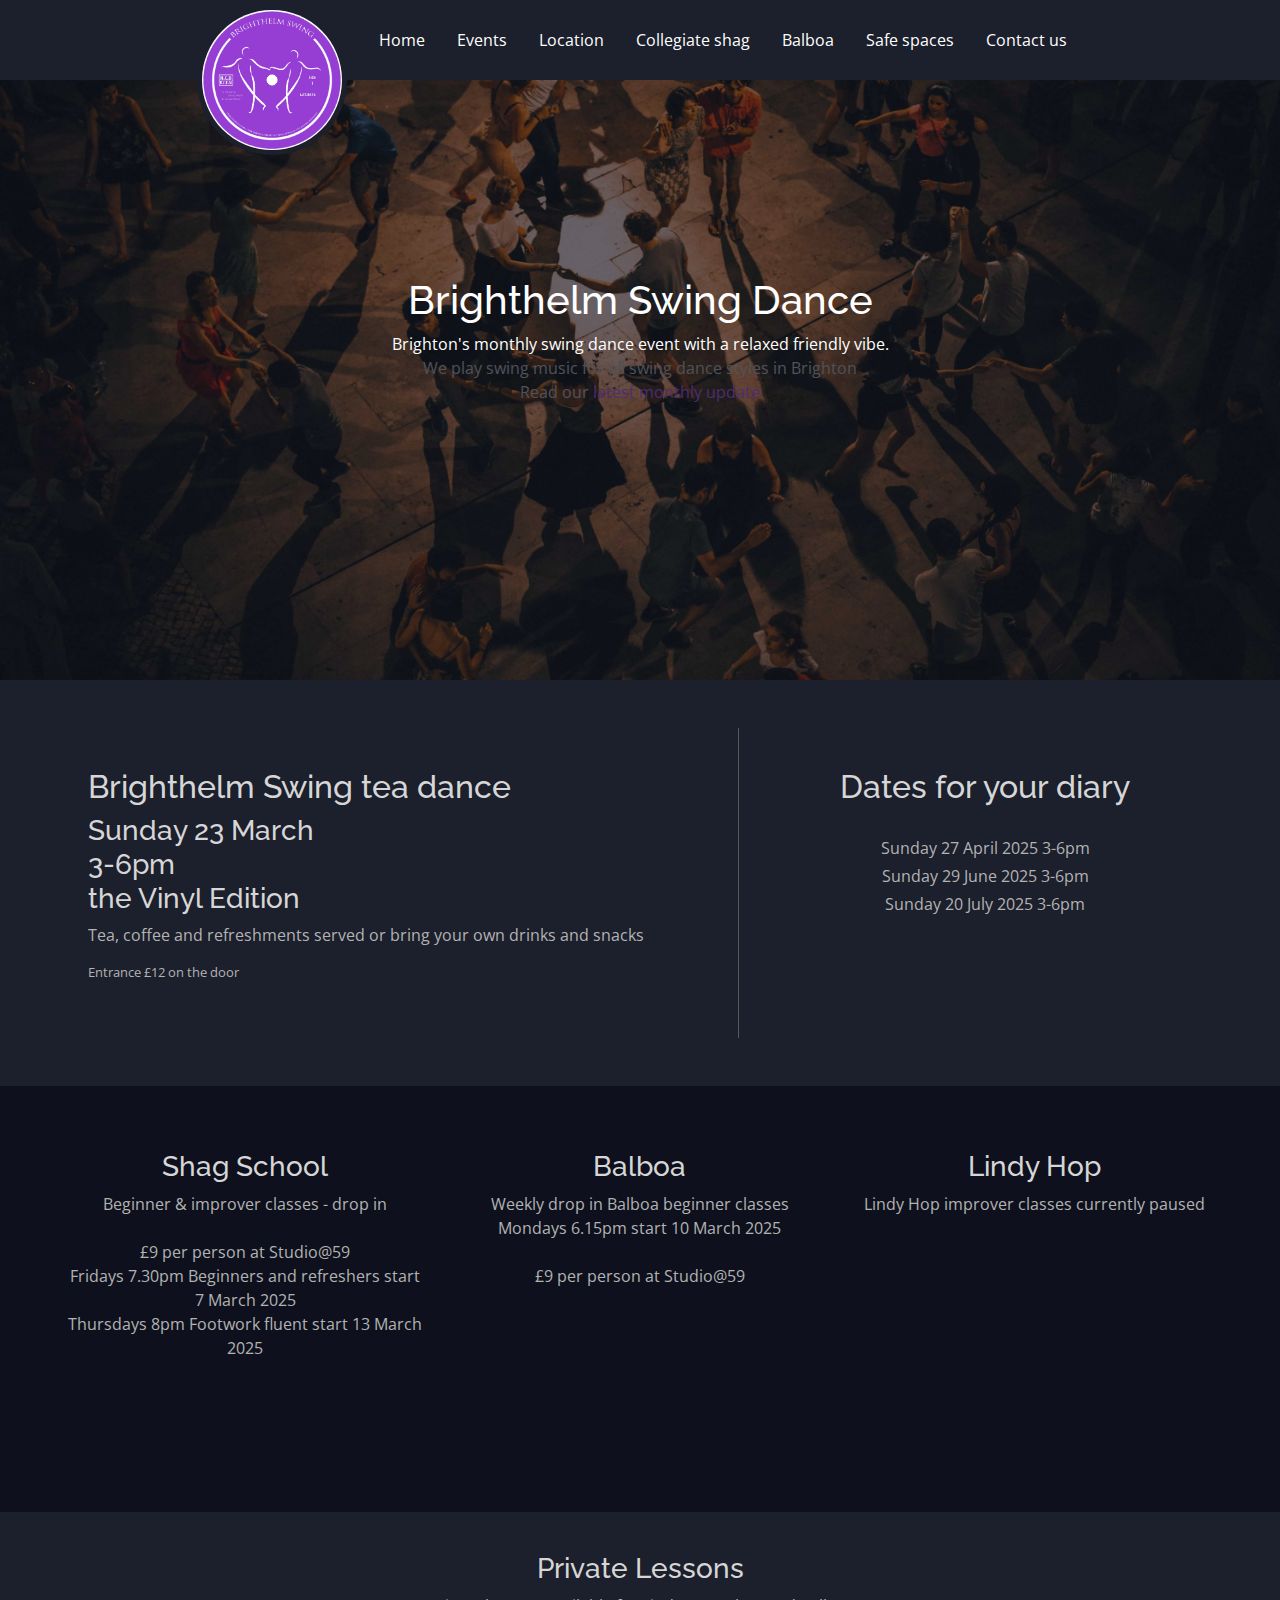
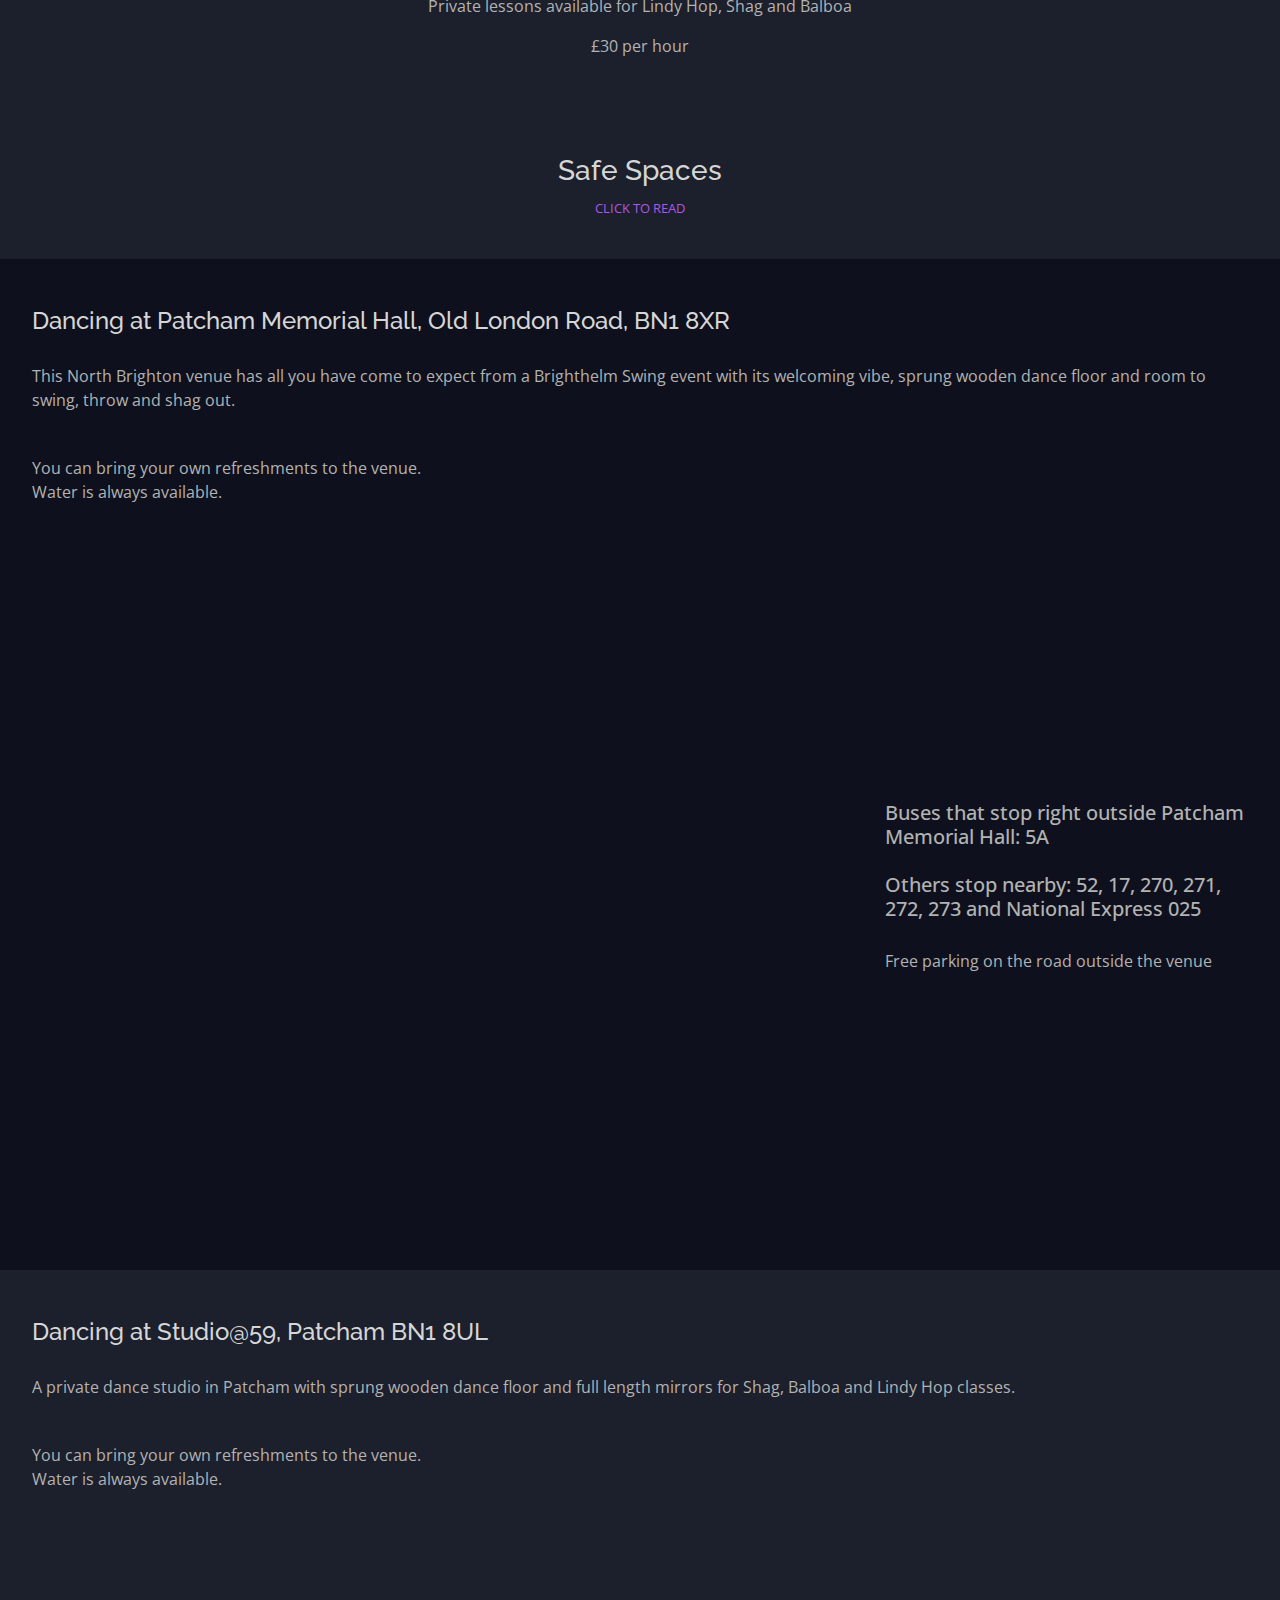
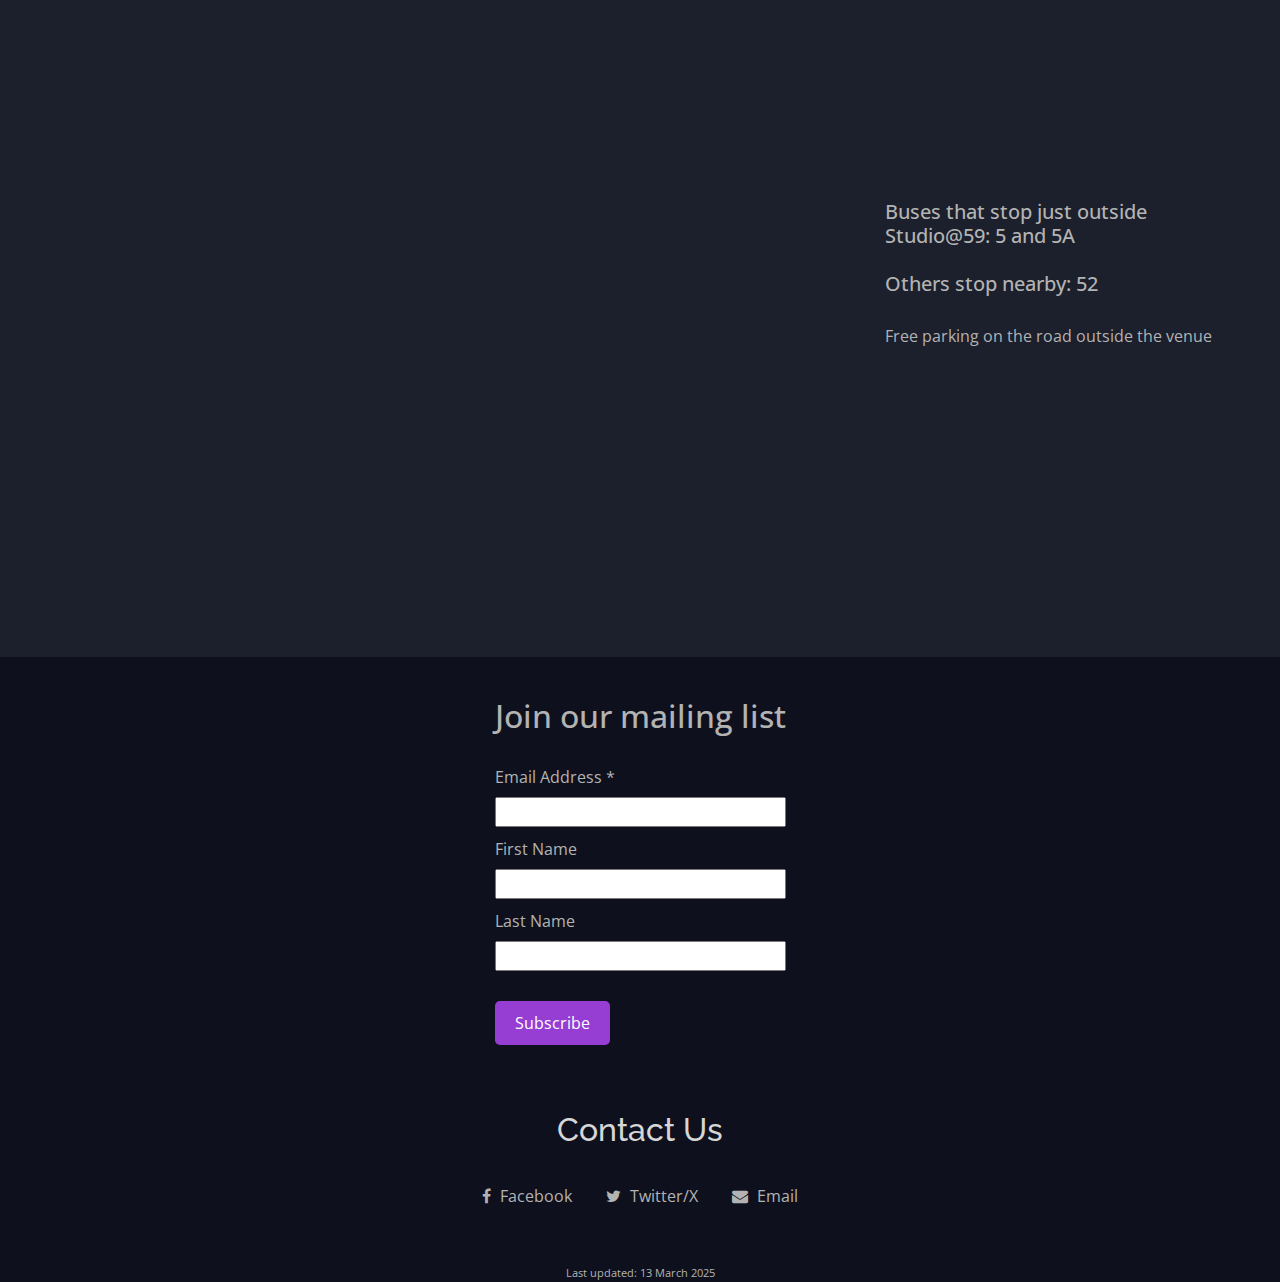
==== brighton.html @ 27e53f47 "Update brighton.html" ====
<!DOCTYPE html>
<html lang="en">
  <head>
    <meta charset="UTF-8" />
    <meta name="viewport" content="width=device-width, initial-scale=1" />
    <meta
      name="description"
      content="Sunday 23 March 3-6pm for our monthly tea dance. We play swing music for all swing dance styles in Brighton."
    />
    <title>Brighthelm Swing Dance</title>
    <!-- Bootstrap CSS -->
    <link href="css/bootstrap-grid.min.css" rel="stylesheet" />

    <link href="css/bootstrap-reboot.min.css" rel="stylesheet" />

    <link href="css/bootstrap.min.css" rel="stylesheet" />

    <link
      href="https://maxcdn.bootstrapcdn.com/font-awesome/4.7.0/css/font-awesome.min.css"
      rel="stylesheet"
    />
    <!-- comment -->
    <!-- Fonts -->
    <link
      href="https://fonts.googleapis.com/css?family=Open+Sans|Raleway:200"
      rel="stylesheet"
    />

    <!-- Own CSS -->
    <link href="css/main.css?20-04-2024" rel="stylesheet" />

    <link href="css/menu.css?20-04-2024" rel="stylesheet" />
  </head>

  <body>
    <!-- Navigation -->
    <nav class="navbar navbar-swing navbar-dark navbar-expand-md">
      <div class="navbar-swing__container">
        <a class="navbar-brand menu-logo__container" href="#">
          <img
            class="menu-logo"
            src="img/bswing.png"
            alt="Brighthelm Swing logo"
          />
        </a>
        <button
          class="navbar-toggler"
          type="button"
          data-toggle="collapse"
          data-target="#navbarNav"
          aria-controls="navbarNav"
          aria-expanded="false"
          aria-label="Toggle navigation"
        >
          <span class="navbar-toggler-icon"></span>
        </button>
        <div class="collapse navbar-collapse" id="navbarNav">
          <ul class="navbar-nav">
            <li class="nav-item">
              <a class="nav-link" href="#home"
                >Home <span class="sr-only">(current)</span></a
              >
            </li>
            <li class="nav-item">
              <a class="nav-link" href="#event">Events</a>
            </li>
            <li class="nav-item">
              <a class="nav-link" href="#location">Location</a>
            </li>
            <li class="nav-item">
              <a class="nav-link" href="#collegiate">Collegiate shag</a>
            </li>
            <li class="nav-item">
              <a class="nav-link" href="#collegiate">Balboa</a>
            </li>
            <li class="nav-item">
              <a class="nav-link" href="safe-spaces.html">Safe spaces</a>
            </li>
            <li class="nav-item">
              <a class="nav-link" href="#contact">Contact us</a>
            </li>
          </ul>
        </div>
      </div>
    </nav>

    <div class="swing-container">
      <!-- Hero Block -->
      <section id="home" class="swing-hero text-center col-sm-12">
        <h1 class="swing-hero__text header">Brighthelm Swing Dance</h1>
        <div class="swing-hero__text swing-hero__subtext"> 
            Brighton&apos;s monthly swing dance event with a relaxed friendly
            vibe.
          </div>
          <div>We play swing music for all swing dance styles in Brighton    </div>
  <div> Read our <a href="https://mailchi.mp/5b21f6ca01d9/march-news-from-brighthelm-swing-6418496
">latest monthly update</a>  </div> 
        <div class="swing-hero__overlay"></div> 
      </section>

      <!-- Event Block -->
      <section id="event" class="swing-event swing-bg-light">
        <div class="row">
          <div class="col-12 col-md-7 swing-event__section">
       <h2 class="header">Brighthelm Swing tea dance</h2>

            <h3 class="header">Sunday 23 March <br />3-6pm <br />the Vinyl Edition</h3>
            <p>Tea, coffee and refreshments served or bring your own drinks and snacks</p>
            <small> Entrance &pound;12 on the door</small></p>    
          </div>

                    
          <div class="col-12 col-md-5 swing-event__section text-center">
            <h2 class="header">Dates for your diary</h2>

            <ul class="swing-event__dates">
            <li>Sunday 27 April 2025 3-6pm </li>
            <li>Sunday 29 June 2025 3-6pm </li>
            <li>Sunday 20 July 2025 3-6pm </li>
            </ul>
           
          </div>
        </div>
      </section>

      
                <!-- Collegiate Block -->
      <section id="collegiate" class="swing-collegiate swing-bg-dark">
        <div class="row text-center">
          <div class="col-12 col-md-4 swing-collegiate__column">
            <h3 class="header">Shag School</h3>
            <p>
              Beginner & improver classes - drop in<br /><br />
             £9 per person at Studio@59 <br />
                Fridays 7.30pm Beginners and refreshers start 7 March 2025<br />
             Thursdays 8pm Footwork fluent start 13 March 2025<br />
              <br />  <br /><br />
            </p>
          </div>
  

          <div class="col-12 col-md-4 swing-collegiate__column">
            <h3 class="header">Balboa</h3>
            <div>
         
              Weekly drop in Balboa beginner classes Mondays 6.15pm start 10 March 2025<br />
           <br /> £9 per person at Studio@59 
            </div>
          </div>

          <div class="col-12 col-md-4 swing-collegiate__column">
            <h3 class="header">Lindy Hop</h3>
            <p> Lindy Hop improver classes currently paused</p>
         
          </div>
         </div>
      </section>

     <section id="safe-spaces" class="swing-safe swing-bg-light">
        <div class="row text-center">
          <div class="col-12 col-md-12">
            <h3 class="header">Private Lessons</h3>
            <p>Private lessons available for Lindy Hop, Shag and Balboa</p>
            <p>£30 per hour</p>
          </div>
         </div>
      </section>

      <section id="safe-spaces" class="swing-safe swing-bg-light">
        <div class="row text-center">
          <div class="col-12 col-md-12">
            <h3 class="header">Safe Spaces</h3>
            <small><a href="safe-spaces.html">CLICK TO READ</a></small>
          </div>
         </div>
      </section>

      <!-- Location Block -->
      <section id="location" class="swing-location swing-bg-dark">
        <div class="row">
          <div class="col-12 swing-location__text-wrapper swing-location__information">
            <h4 class="header swing-location__header">
              Dancing at Patcham Memorial Hall, Old London Road, BN1 8XR
            </h4>
            <div>
              This North Brighton venue has all you have come to expect from a
              Brighthelm Swing event with its welcoming vibe, sprung wooden
              dance floor and room to swing, throw and shag out.<br /><br />
            </div>

            <div>
              You can bring your own refreshments to the venue.<br />
              Water is always available.
            </div>
            <span>
              <br />
            </span>
          </div>
          </div>
        <div class="row">
          <div class="col-12 col-sm-8 swing-location__map">
           
            <iframe src="https://www.google.com/maps/embed?pb=!1m18!1m12!1m3!1d2518.3647517209974!2d-0.15351172453382284!3d50.86144675768782!2m3!1f0!2f0!3f0!3m2!1i1024!2i768!4f13.1!3m3!1m2!1s0x48758f07f739ca17%3A0x7e810b15867acc80!2sPatcham%20Memorial%20Hall!5e0!3m2!1sen!2suk!4v1728902477289!5m2!1sen!2suk" width="480" height="640" style="border:0;" allowfullscreen="" loading="lazy" referrerpolicy="no-referrer-when-downgrade"></iframe>
          </div>
          <div class="col-12 col-sm-4 swing-location__text-wrapper">
            <h5>
              Buses that stop right outside Patcham Memorial Hall: 5A <br />
              <br />Others stop nearby: 52, 17, 270, 271, 272, 273 and National
              Express 025
            </h5>
            <div>
           Free parking on the road outside the venue<br /><br />
            </div>
          </div>
        </div>
      </section>


       <!-- Location Block -->
      <section id="location" class="swing-location swing-bg-light">
        <div class="row">
          <div class="col-12 swing-location__text-wrapper swing-location__information">
            <h4 class="header swing-location__header">
              Dancing at Studio@59, Patcham BN1 8UL
            </h4>
            <div>
              A private dance studio in Patcham with sprung wooden
              dance floor and full length mirrors for Shag, Balboa and Lindy Hop classes.<br /><br />
            </div>

            <div>
              You can bring your own refreshments to the venue.<br />
              Water is always available.
            </div>
            <span>
              <br />
            </span>
          </div>
        </div>
        <div class="row">
          <div class="col-12 col-sm-8 swing-location__map">
           
           <iframe src="https://www.google.com/maps/embed?pb=!1m18!1m12!1m3!1d2518.025100528378!2d-0.14432512453334004!3d50.867735057232444!2m3!1f0!2f0!3f0!3m2!1i1024!2i768!4f13.1!3m3!1m2!1s0x48758f547a7aa053%3A0xdab67ff76ae86f4f!2sStudio%4059!5e0!3m2!1sen!2suk!4v1729075671451!5m2!1sen!2suk" width="480" height="640" style="border:0;" allowfullscreen="" loading="lazy" referrerpolicy="no-referrer-when-downgrade"></iframe>
          </div>
          <div class="col-12 col-sm-4 swing-location__text-wrapper">
            <h5>
              Buses that stop just outside Studio@59: 5 and 5A <br />
              <br />Others stop nearby: 52
            </h5>
            <div>
           Free parking on the road outside the venue<br /><br />
            </div>
          </div>
        </div>
      </section>


      <section id="mc_embed_signup" class="swing-mailing-list">
        <!-- Begin Mailchimp Signup Form -->
        <form
          action="https://brighthelmswing.us11.list-manage.com/subscribe/post?u=13491f1c3782455fc30825f26&amp;id=a36837b186&amp;f_id=006f88e0f0"
          method="post"
          id="mc-embedded-subscribe-form"
          name="mc-embedded-subscribe-form"
          class="validate"
          target="_blank"
          novalidate
        >
          <div id="mc_embed_signup_scroll">
            <h2 class="mailing-list-header">Join our mailing list</h2>
            <div class="mc-field-group">
              <label for="mce-EMAIL"
                >Email Address <span class="asterisk">*</span>
              </label>
              <input
                type="email"
                value=""
                name="EMAIL"
                class="required email"
                id="mce-EMAIL"
                required
              />
              <span id="mce-EMAIL-HELPERTEXT" class="helper_text"></span>
            </div>
            <div class="mc-field-group">
              <label for="mce-FNAME">First Name </label>
              <input
                type="text"
                value=""
                name="FNAME"
                class=""
                id="mce-FNAME"
              />
              <span id="mce-FNAME-HELPERTEXT" class="helper_text"></span>
            </div>
            <div class="mc-field-group">
              <label for="mce-LNAME">Last Name </label>
              <input
                type="text"
                value=""
                name="LNAME"
                class=""
                id="mce-LNAME"
              />
              <span id="mce-LNAME-HELPERTEXT" class="helper_text"></span>
            </div>
            <div id="mce-responses" class="clear foot">
              <div
                class="response"
                id="mce-error-response"
                style="display: none"
              ></div>
              <div
                class="response"
                id="mce-success-response"
                style="display: none"
              ></div>
            </div>
            <input
              type="submit"
              value="Subscribe"
              name="subscribe"
              id="mc-embedded-subscribe"
              class="mailing-list-subscribe"
            />
            <!-- real people should not fill this in and expect good things - do not remove this or risk form bot signups-->
            <div style="position: absolute; left: -5000px" aria-hidden="true">
              <input
                type="text"
                name="b_13491f1c3782455fc30825f26_a36837b186"
                tabindex="-1"
                value=""
              />
            </div>
          </div>
        </form>
      </section>

      <!-- Contact Block -->
      <section id="contact" class="swing-contact">
        <h2 class="header swing-contact__header">Contact Us</h2>

        <ul class="swing-contact__list">
          <li class="swing-contact__list__item">
            <a href="https://www.facebook.com/groups/1631382703778708/"
              ><i class="fa fa-facebook"></i> Facebook</a
            >
          </li>
          <li class="swing-contact__list__item">
            <a href="https://twitter.com/BrighthelmSwing"
              ><i class="fa fa-twitter"></i> Twitter/X</a
            >
          </li>
          <li class="swing-contact__list__item">
            <a href="mailto:brighthelmswing@gmail.com"
              ><i class="fa fa-envelope"></i> Email</a
            >
          </li>
        </ul>
      </section>

      <p class="last-updated">Last updated: 13 March 2025 </p>
  </div>
    <!-- Jquery -->
    <script src="https://cdnjs.cloudflare.com/ajax/libs/jquery/3.2.1/jquery.min.js"></script>

    <script type="text/javascript" src="js/mc-validate.js"></script>
    <script type="text/javascript">
      (function ($) {
        window.fnames = new Array();
        window.ftypes = new Array();
        fnames[0] = "EMAIL";
        ftypes[0] = "email";
        fnames[1] = "FNAME";
        ftypes[1] = "text";
        fnames[2] = "LNAME";
        ftypes[2] = "text";
        fnames[3] = "ADDRESS";
        ftypes[3] = "address";
        fnames[4] = "PHONE";
        ftypes[4] = "phone";
        fnames[5] = "BIRTHDAY";
        ftypes[5] = "birthday";
      })(jQuery);
      var $mcj = jQuery.noConflict(true);
    </script>

    <!-- Bootstrap JS -->
    <script src="js/bootstrap.bundle.min.js"></script>

    <script src="js/bootstrap.min.js"></script>

    <!-- Own JS -->
    <script src="js/menu.js"></script>

    <script>
      $(document).ready(function () {
        $("a").on("click", function (event) {
          if (this.hash !== "") {
            event.preventDefault();
            var hash = this.hash;

            $("html, body").animate(
              {
                scrollTop: $(hash).offset().top,
              },
              800,
              function () {
                window.location.hash = hash;
              }
            );
          }
        });
      });
    </script>
  </body>
</html>
---- css/main.css ----
html {
  height: 100%;
}

body {
  background-color: #0e111d;
  color: #b3b3b3;
  font-family: "Open Sans", sans-serif;
  height: 100%;
  padding: 0;
  margin: 0;
}

.header {
  color: #d6d6d6;
  font-family: "Raleway", sans-serif;
}

.row {
  margin: 0 !important;
}

a {
  color: #ad57e8;
}

a:hover {
  color: #ba68c8;
}

.swing-container {
  max-width: 1600px;
  height: 100%;
  margin: 0 auto;
}

/* Hero Block */

.swing-hero {
  display: flex;
  flex-wrap: wrap;
  flex-direction: column;
  align-items: center;
  justify-content: center;
  position: relative;
  min-height: 680px;
  padding: 5rem;
  padding-top: 250px;
  padding-bottom: 80px;
  background-image: url("../img/hero.jpg");
  background-repeat: no-repeat;
  background-position: center;
  background-size: cover;
}

.swing-hero__text {
  z-index: 1;
  color: #ffffff;
}

.swing-hero__subtext {
  max-width: 800px;
}

.swing-hero__overlay {
  position: absolute;
  top: 0;
  bottom: 0;
  left: 0;
  right: 0;
  background-color: #0e111d;
  opacity: 0.6;
}

@media (min-width: 768px) {
  .swing-hero {
    padding: 5rem;
  }
}

/* Event Block */

.swing-event {
  background-color: #1c1f2c;
  padding: 3rem;
}

.swing-event__section {
  color: #b3b3b3;
  padding: 40px;
  display: flex;
  flex-flow: column;
}

.swing-event__section:first-child {
  border-bottom: 1px solid #585858;
}

.swing-event__next-date {
  padding: 20px 0;
  font-weight: 800;
}

.swing-event__dates {
  list-style: none;
  padding: 20px 0;
}

.swing-event__dates li {
  padding: 2px;
}

.swing-event__classes {
  display: flex;
  justify-content: flex-end;
  flex-flow: column;
  font-variant: petite-caps;
  height: 100%;
}

@media (min-width: 768px) {
  .swing-event__section:first-child {
    border: 0;
    border-right: 1px solid #585858;
  }
}

/* Location Block */

.swing-location {
}

.swing-location__map {
  padding: 3rem 2rem;
}

.swing-location__map iframe {
  min-height: 400px;
  width: 100%;
  border: 0;
}

.swing-location__text-wrapper {
  padding: 3rem 2rem;
  display: flex;
  flex-wrap: wrap;
  flex-direction: column;
  justify-content: center;
}

.swing-location__text-wrapper div {
  margin-top: 20px;
}

.swing-location__text {
  height: 100%;
  display: flex;
  flex-wrap: wrap;
  align-items: center;
}

.swing-location__bus-list {
  list-style: none;
  padding: 0;
}

.swing-location__bus-list li {
  display: inline-block;
}

.swing-location__bus-list li:not(:last-child):after {
  content: ",";
}

/* Collegiate Block */
.swing-collegiate {
  background-color: #1c1f2c;
  padding: 3rem;
  display: flex;
  min-height: 250px;
  flex-direction: column;
  justify-content: center;
}

.swing-collegiate__column {
  padding: 3rem;
}

@media (min-width: 768px) {
  .swing-collegiate__column {
    padding: 1rem;
  }
}

.swing-contact {
  height: 180px;
  display: flex;
  flex-wrap: wrap;
  justify-content: center;
  align-items: center;
  flex-flow: column;
}

.swing-contact__header {
  margin-bottom: 20px;
}

.swing-contact__list {
  list-style: none;
  padding: 0;
}

.swing-contact__list li {
  display: inline-block;
}

.swing-contact__list__item {
  padding: 15px;
}

.swing-contact__list__item .fa {
  padding-right: 5px;
}

.swing-safe {
  padding: 40px;
}

@media (min-width: 768px) {
  .swing-safe {
    padding: 40px;
  }
}

.swing-safe__list li {
  padding: 10px;
}

.swing-safe__text div {
  padding: 20px 0;
}

.swing-safe__header {
  margin: 40px;
}

.swing-mailing-list {
  display: flex;
  justify-content: center;
  margin: 40px 0;
}

.mc-field-group {
  display: flex;
  flex-direction: column;
  margin-top: 10px;
}

.mailing-list-header {
  margin-bottom: 30px;
}

.mailing-list-subscribe {
  margin-top: 30px;
  background-color: #963dd3;
  color: #fff;
  padding: 10px 20px;
  border: none;
  border-radius: 5px;
}

.last-updated {
  font-size: 11px;
  text-align: center;
}

.swing-contact a {
  text-decoration: none;
  color: #b3b3b3;
}

.swing-contact a:hover {
  color: #ffffff;
}

/* Landing page */
.swing-landing {
  display: grid;
  grid-template-columns: 1fr 1fr;
  height: 100%;
  position: relative;
}

.swing-landing a {
  text-decoration: underline;
}

.swing-landing__section {
  display: flex;
  justify-content: center;
  align-items: center;
  position: relative;
  color: #fff;

  background-position: center;
  background-size: cover;
}

.swing-landing__section h2 {
  z-index: 1;
}

.swing-landing__section::before {
  content: "";
  position: absolute;
  top: 0;
  left: 0;
  right: 0;
  bottom: 0;
  background-color: #1c1f2c;
  opacity: 0.6;
  transition: opacity 0.3s ease-in-out;
}

.swing-landing__section:hover::before {
  opacity: 0.3;
}

.swing-landing__section:hover {
  color: #fff;
  cursor: pointer;
}

.swing-landing__section--brighton {
  background-image: url("../img/brighton.jpg");
}

.swing-landing__section--west-sussex {
  background-image: url("../img/west-sussex.jpg");
}

.swing-landing__logo {
  position: absolute;
  top: 50%;
  left: 50%;
  transform: translate(-50%, -50%);
  z-index: 10;
}

.swing-landing__logo img {
  width: 150px;
  height: 150px;
  border: 5px solid #1c1f2c;
  border-radius: 50%;
}

@media (max-width: 768px) {
  .swing-landing {
    grid-template-columns: 1fr;
    grid-template-rows: 1fr 1fr;
  }
}


.swing-bg-dark {
  background-color: #0e111d;
}

.swing-bg-light {
  background-color: #1c1f2c;
}

.swing-location .swing-location__information {
  padding-bottom: 0;
}
---- css/menu.css ----
.menu-logo {
    position: absolute;
    top: 0px;
    width: 200px;
    height: 200px;
    border: 10px solid #1C1F2C;
    z-index: 10;
    border-radius: 50%;
    transition: .7s all;
    -moz-transition: .7s all;
    -webkit-transition: .7s all;
    -o-transition: .7s all;
}

.menu-logo__container {
	position: relative;
	width: 100%;
	height: 100px;
	display: flex;
	justify-content: center;
}

.navbar-swing {
    z-index: 100;
	position: fixed;
	width: 100%;
	background-color: #1C1F2C;
    justify-content: center;
	transition: .7s all;
	-moz-transition: .7s all;
	-webkit-transition: .7s all;
	-o-transition: .7s all;
}

.navbar-swing a {
    color: #fefefe !important;
}

.navbar-swing .navbar-collapse {
    justify-content: center;
    background-color: rgb(28, 31, 44);
    position: absolute;
    top: 80px;
    left: 0px;
    right: 0px;
    padding: 20px;
}

.navbar-swing--small {
    height: 80px;
    opacity: .9;
}

.navbar-swing a.nav-link:hover {
    color: #ad57e8!important;
}

.navbar-swing--small .menu-logo {
    top: 10px;
    width: 100px;
    height: 100px;
}


.navbar-toggler {
	top: 20px;
	right: 20px;
	position: absolute;
}


@media (min-width: 768px) {
	.navbar-swing {
		height: 80px;
        justify-content: center;
	}

    .navbar-swing__container {
        display:flex;
    }

	.menu-logo__container {
        margin-top: 15px;
		position: relative;
		width: 150px;
		height: 0px;
	}

	.menu-logo {
		position: absolute;
		top: -30px;
		width: 150px;
		height: 150px;
		border: 5px solid #1C1F2C;
		border-radius: 50%;
		transition: .7s all;
		-moz-transition: .7s all;
		-webkit-transition: .7s all;
		-o-transition: .7s all;
	}

	.navbar-swing--small {
		height: 50px;
	}
	.navbar-swing--small .menu-logo {
		top: -20px;
		width: 75px;
		height: 75px;
	}

	.navbar-swing .navbar-collapse {
        display: block;
		background-color: rgb(28, 31, 44);
		position: initial;
		top: initial;
		left: initial;
		right: initial;
		padding: initial;
	}
}


@media (min-width: 841px) {

	.navbar-swing .navbar-nav a{
		padding-left: 1rem !important;
		padding-right: 1rem !important;
	}
}
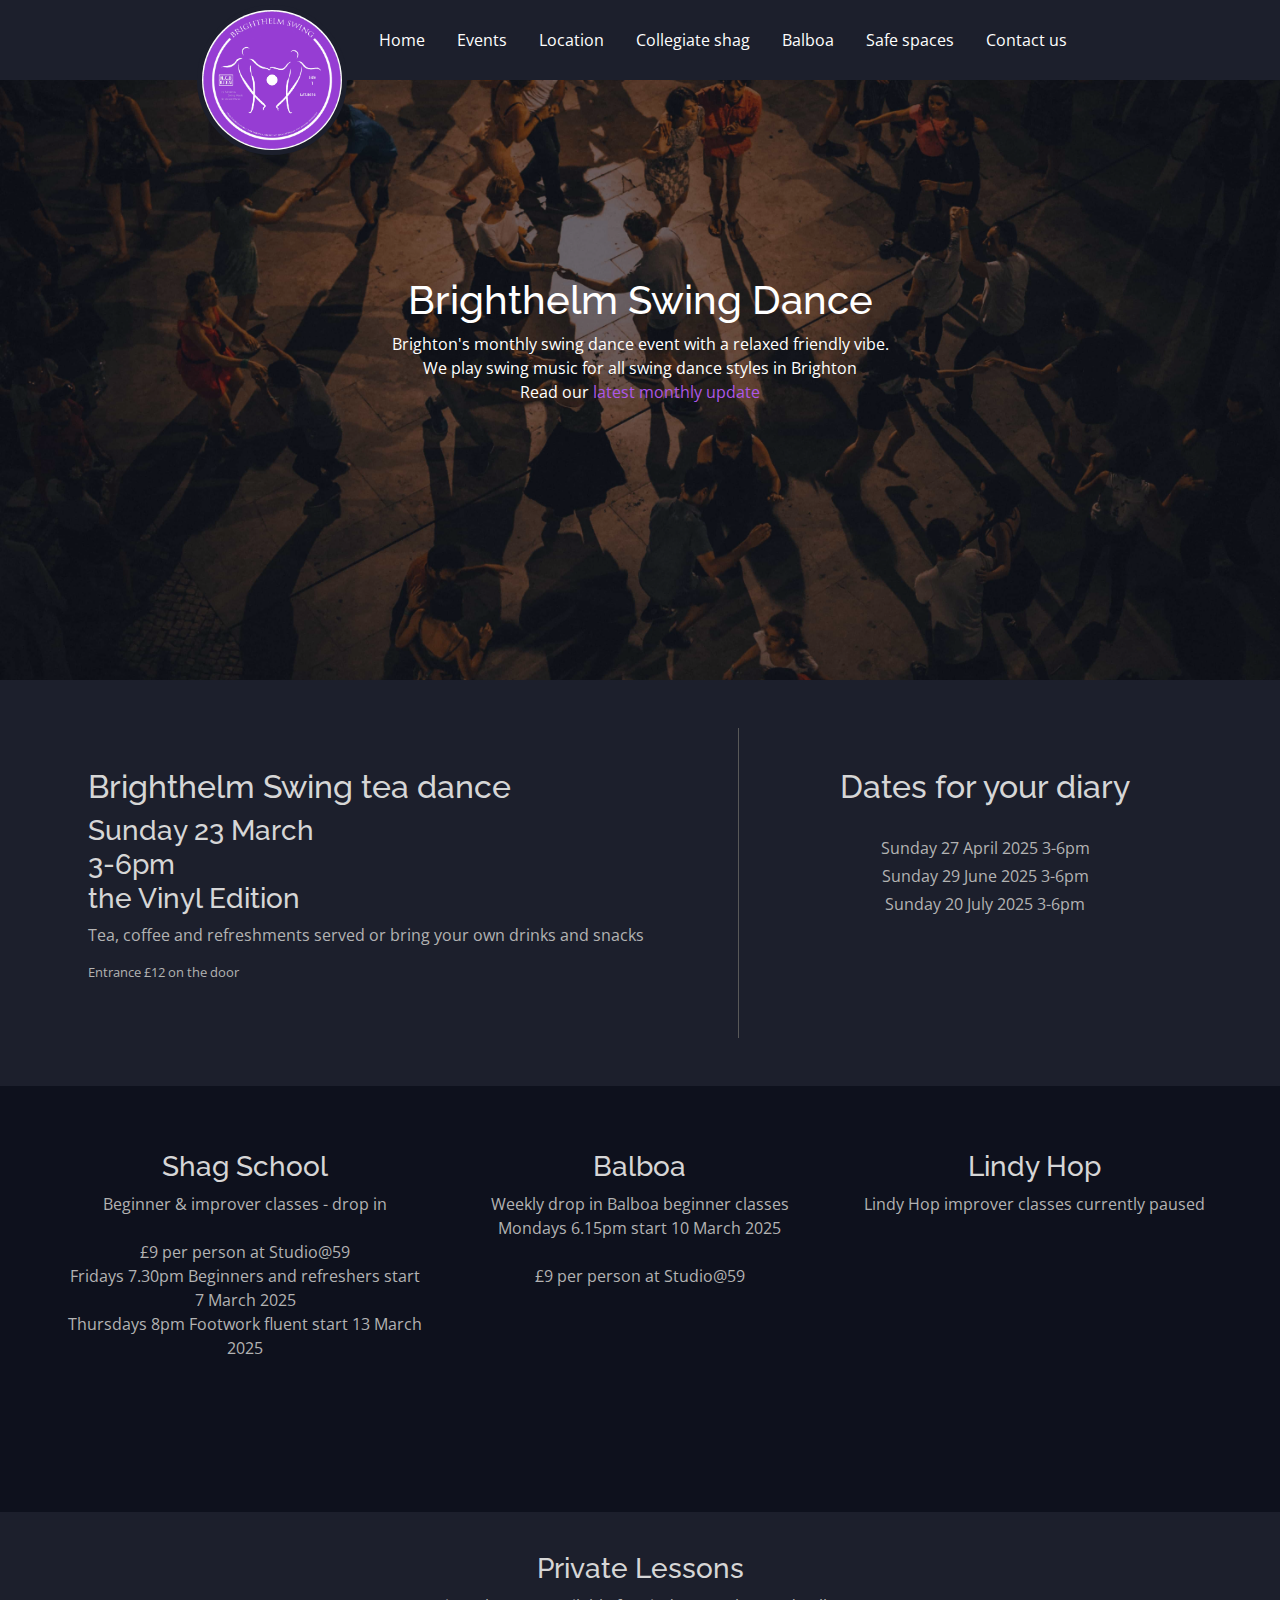
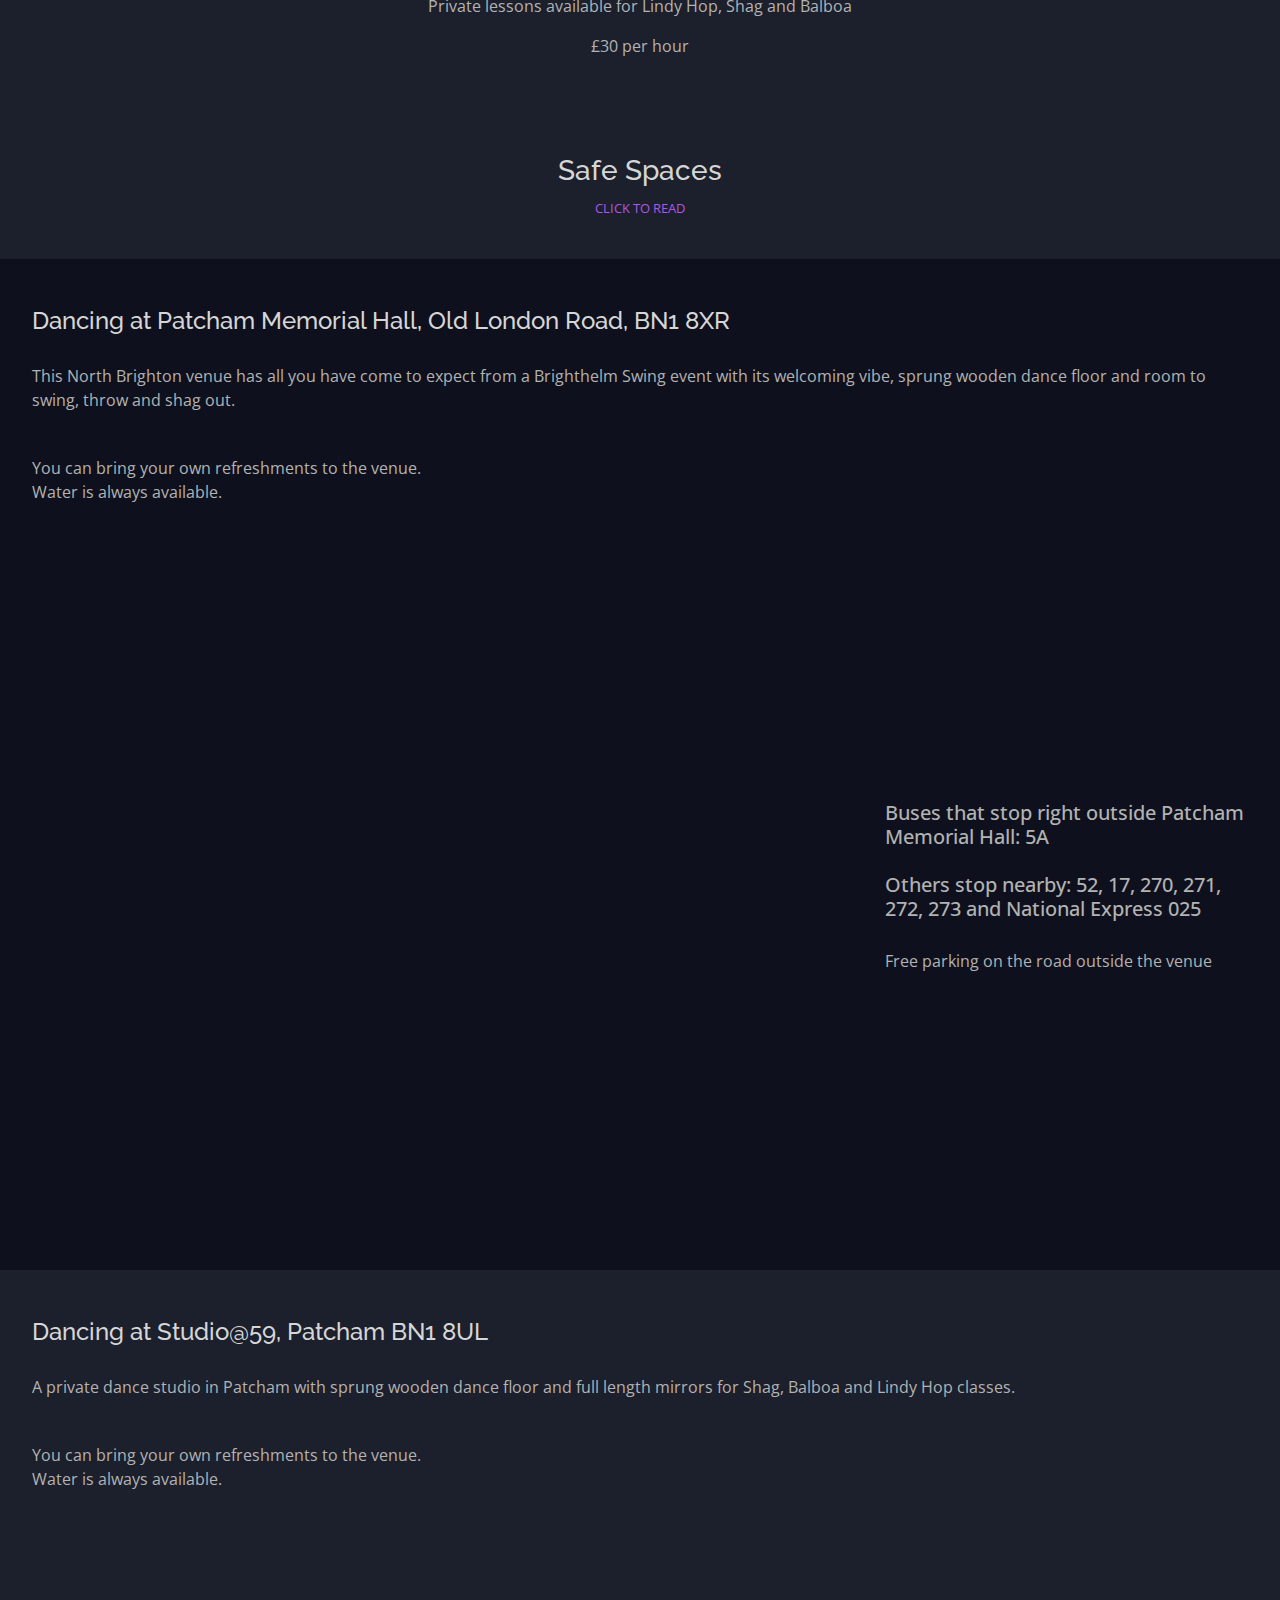
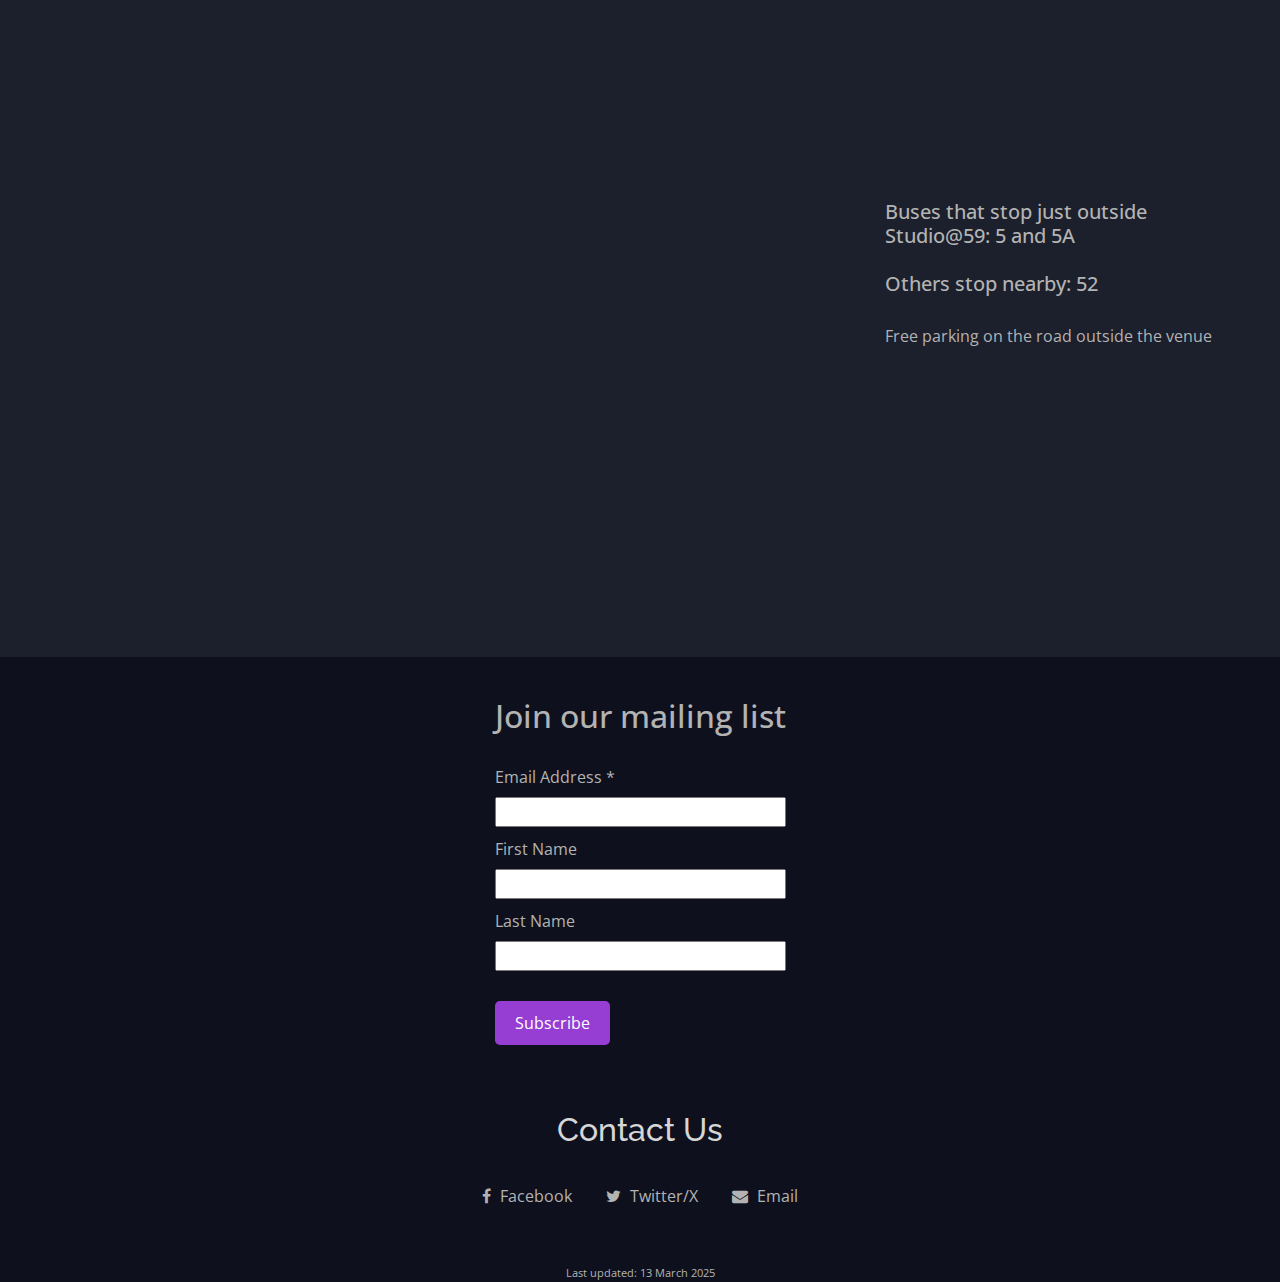
==== commit 8d2346ad: "Update brighton.html" ====
--- a/brighton.html
+++ b/brighton.html
@@ -91,10 +91,10 @@
         <div class="swing-hero__text swing-hero__subtext"> 
             Brighton&apos;s monthly swing dance event with a relaxed friendly
             vibe.
-          </div>
+         
           <div>We play swing music for all swing dance styles in Brighton    </div>
   <div> Read our <a href="https://mailchi.mp/5b21f6ca01d9/march-news-from-brighthelm-swing-6418496
-">latest monthly update</a>  </div> 
+">latest monthly update</a>  </div>  </div>
         <div class="swing-hero__overlay"></div> 
       </section>
 
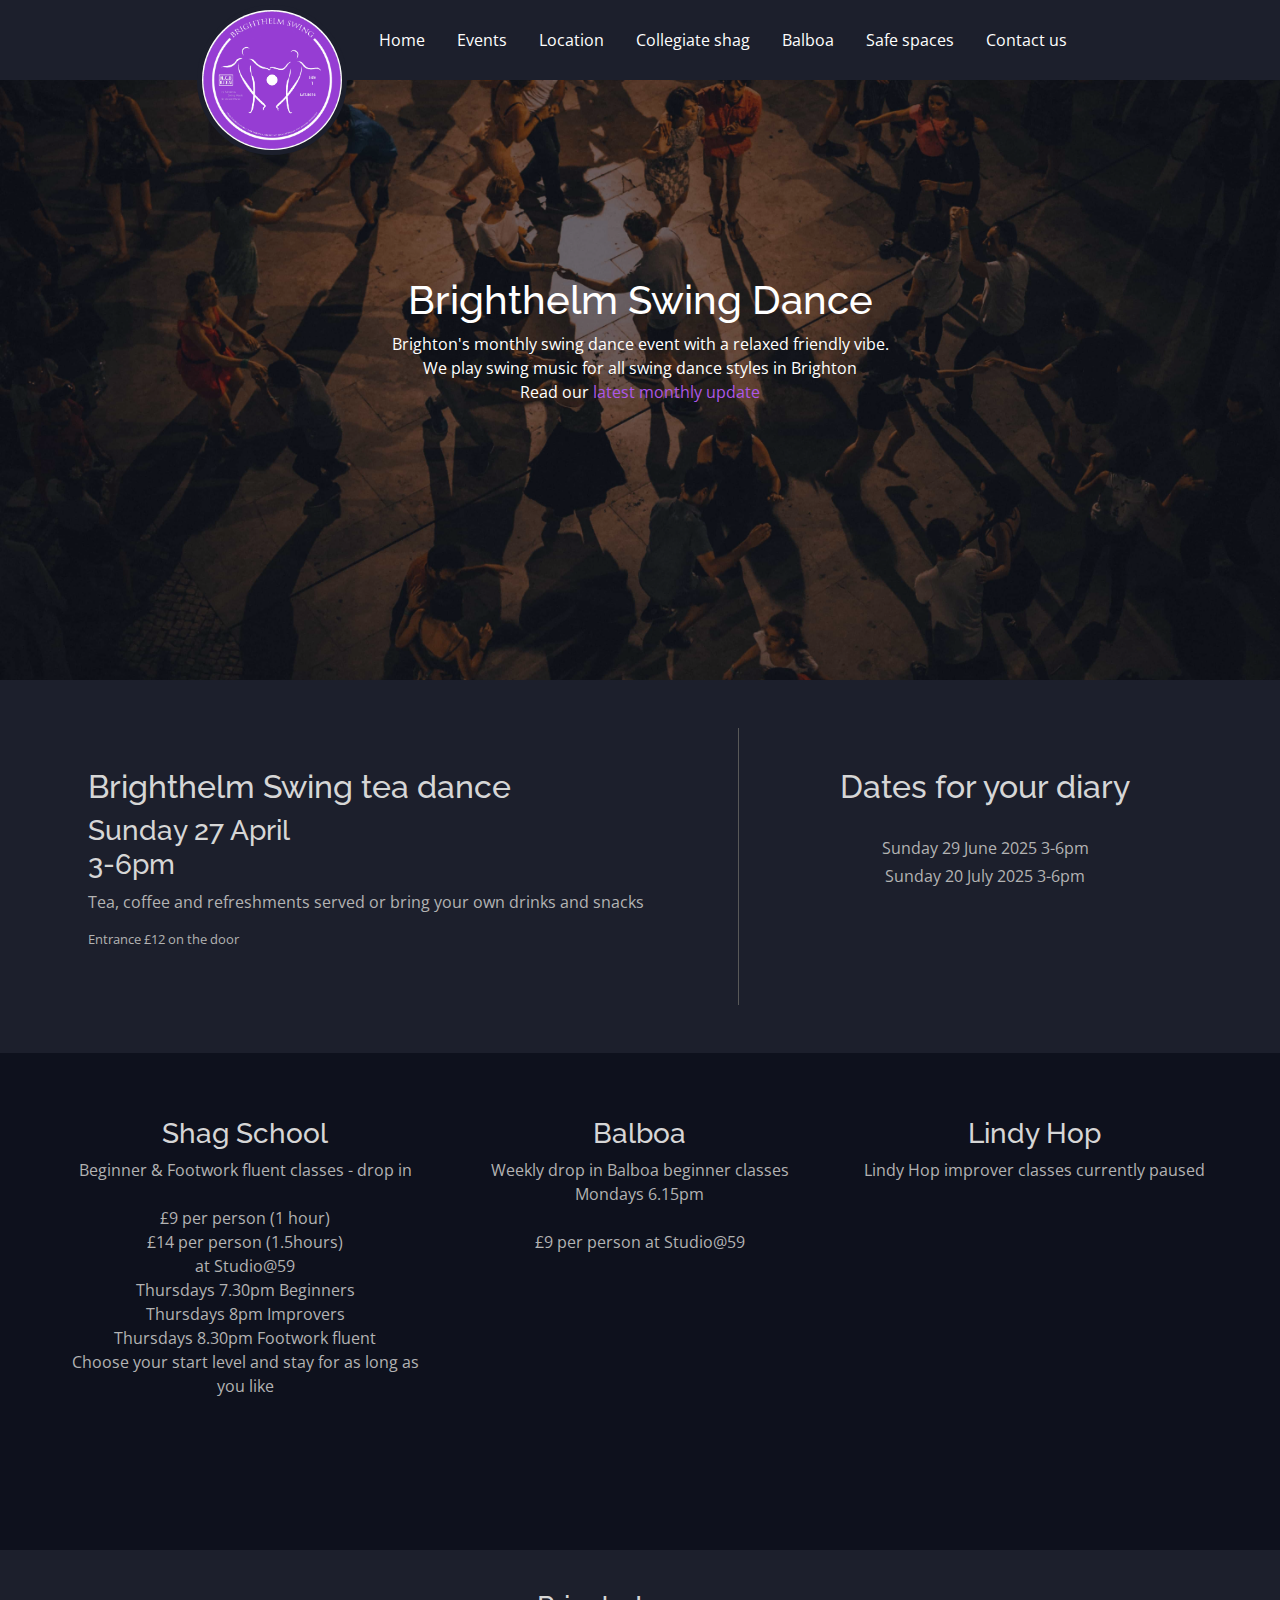
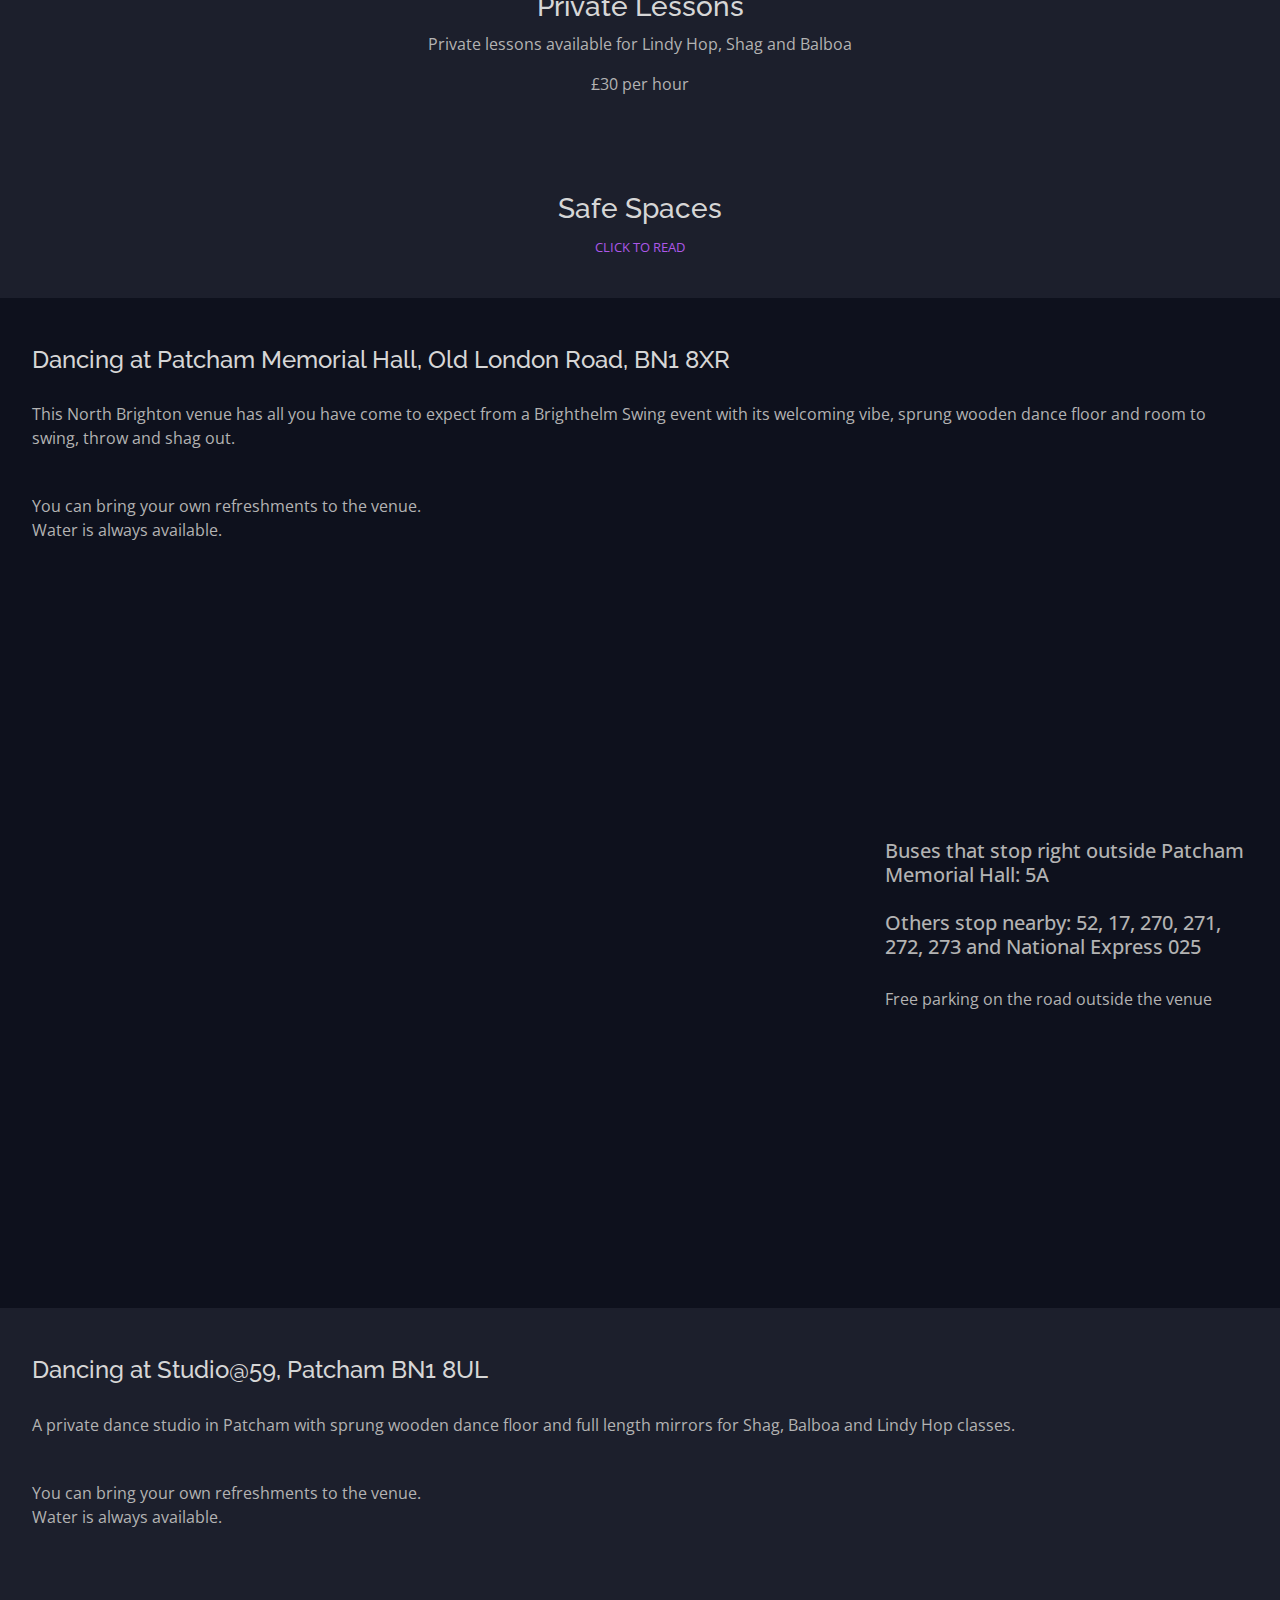
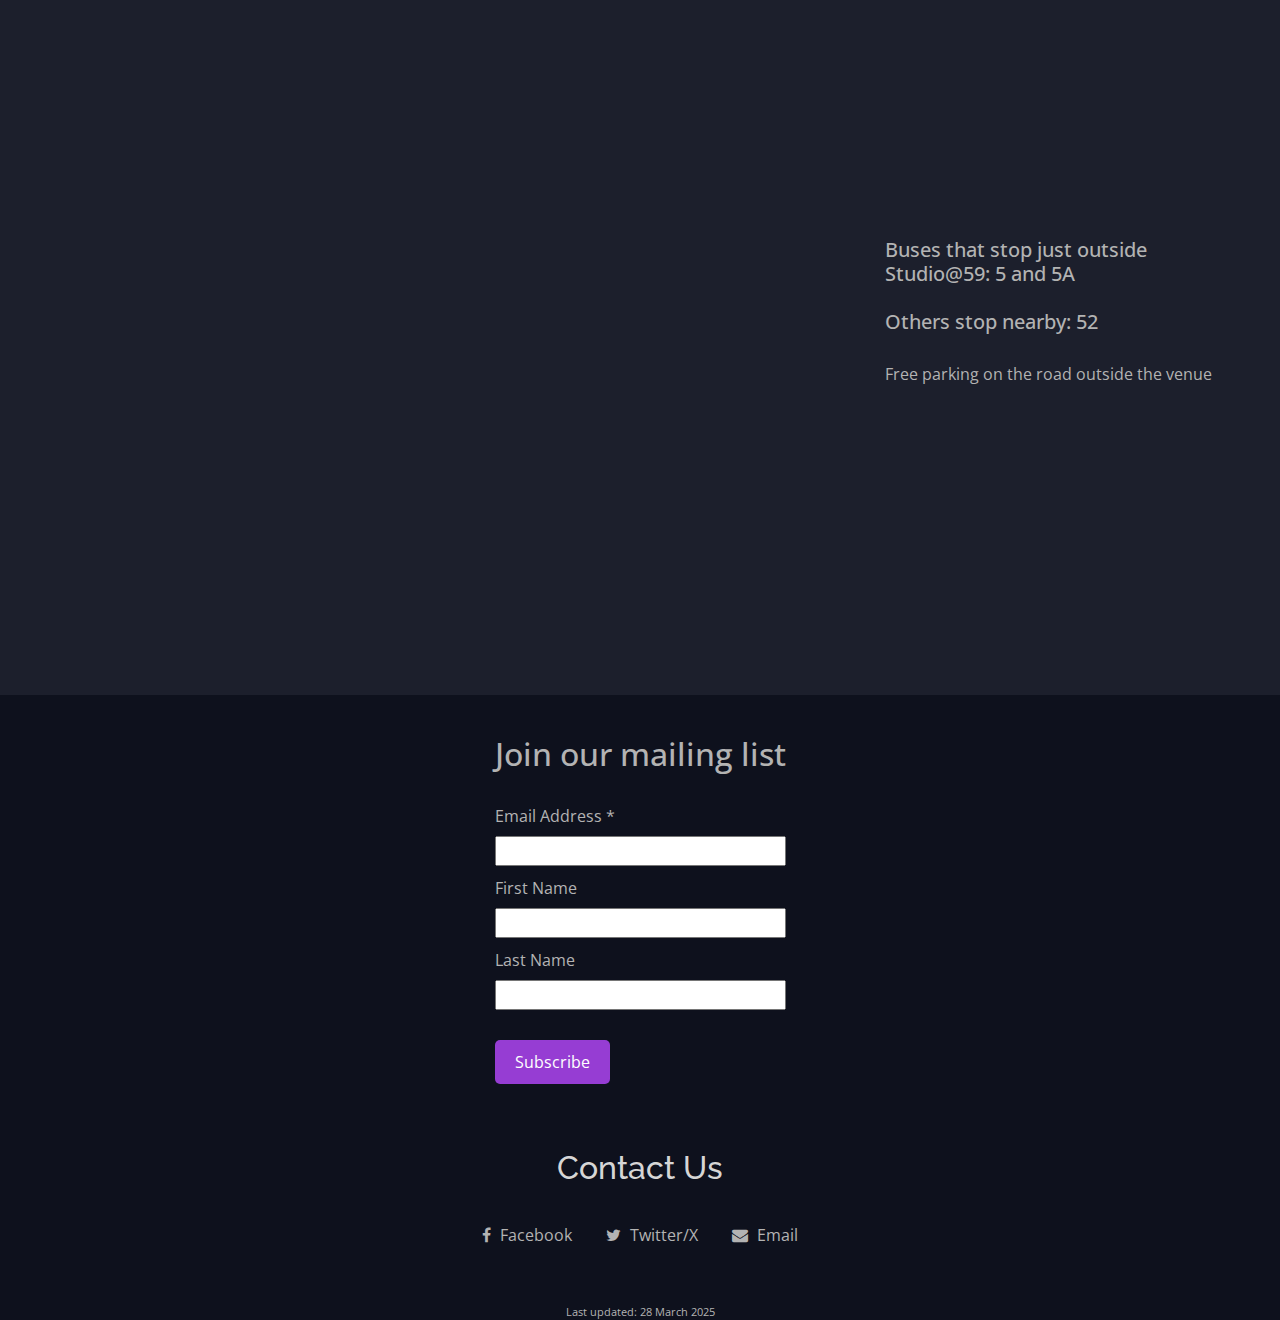
==== commit 8961aaaa: "Update brighton.html" ====
--- a/brighton.html
+++ b/brighton.html
@@ -5,7 +5,7 @@
     <meta name="viewport" content="width=device-width, initial-scale=1" />
     <meta
       name="description"
-      content="Sunday 23 March 3-6pm for our monthly tea dance. We play swing music for all swing dance styles in Brighton."
+      content="Sunday 27 April 3-6pm for our monthly tea dance. We play swing music for all swing dance styles in Brighton."
     />
     <title>Brighthelm Swing Dance</title>
     <!-- Bootstrap CSS -->
@@ -104,7 +104,7 @@
           <div class="col-12 col-md-7 swing-event__section">
        <h2 class="header">Brighthelm Swing tea dance</h2>
 
-            <h3 class="header">Sunday 23 March <br />3-6pm <br />the Vinyl Edition</h3>
+            <h3 class="header">Sunday 27 April <br />3-6pm </h3>
             <p>Tea, coffee and refreshments served or bring your own drinks and snacks</p>
             <small> Entrance &pound;12 on the door</small></p>    
           </div>
@@ -114,7 +114,7 @@
             <h2 class="header">Dates for your diary</h2>
 
             <ul class="swing-event__dates">
-            <li>Sunday 27 April 2025 3-6pm </li>
+     
             <li>Sunday 29 June 2025 3-6pm </li>
             <li>Sunday 20 July 2025 3-6pm </li>
             </ul>
@@ -130,10 +130,11 @@
           <div class="col-12 col-md-4 swing-collegiate__column">
             <h3 class="header">Shag School</h3>
             <p>
-              Beginner & improver classes - drop in<br /><br />
-             £9 per person at Studio@59 <br />
-                Fridays 7.30pm Beginners and refreshers start 7 March 2025<br />
-             Thursdays 8pm Footwork fluent start 13 March 2025<br />
+              Beginner & Footwork fluent classes - drop in<br /><br />
+             £9 per person (1 hour) <br />£14 per person (1.5hours) <br />at Studio@59 <br />
+             Thursdays 7.30pm Beginners <br />
+             Thursdays 8pm Improvers<br />
+             Thursdays 8.30pm Footwork fluent <br />Choose your start level and stay for as long as you like<br />
               <br />  <br /><br />
             </p>
           </div>
@@ -143,7 +144,7 @@
             <h3 class="header">Balboa</h3>
             <div>
          
-              Weekly drop in Balboa beginner classes Mondays 6.15pm start 10 March 2025<br />
+              Weekly drop in Balboa beginner classes Mondays 6.15pm <br />
            <br /> £9 per person at Studio@59 
             </div>
           </div>
@@ -359,7 +360,7 @@
         </ul>
       </section>
 
-      <p class="last-updated">Last updated: 13 March 2025 </p>
+      <p class="last-updated">Last updated: 28 March 2025 </p>
   </div>
     <!-- Jquery -->
     <script src="https://cdnjs.cloudflare.com/ajax/libs/jquery/3.2.1/jquery.min.js"></script>
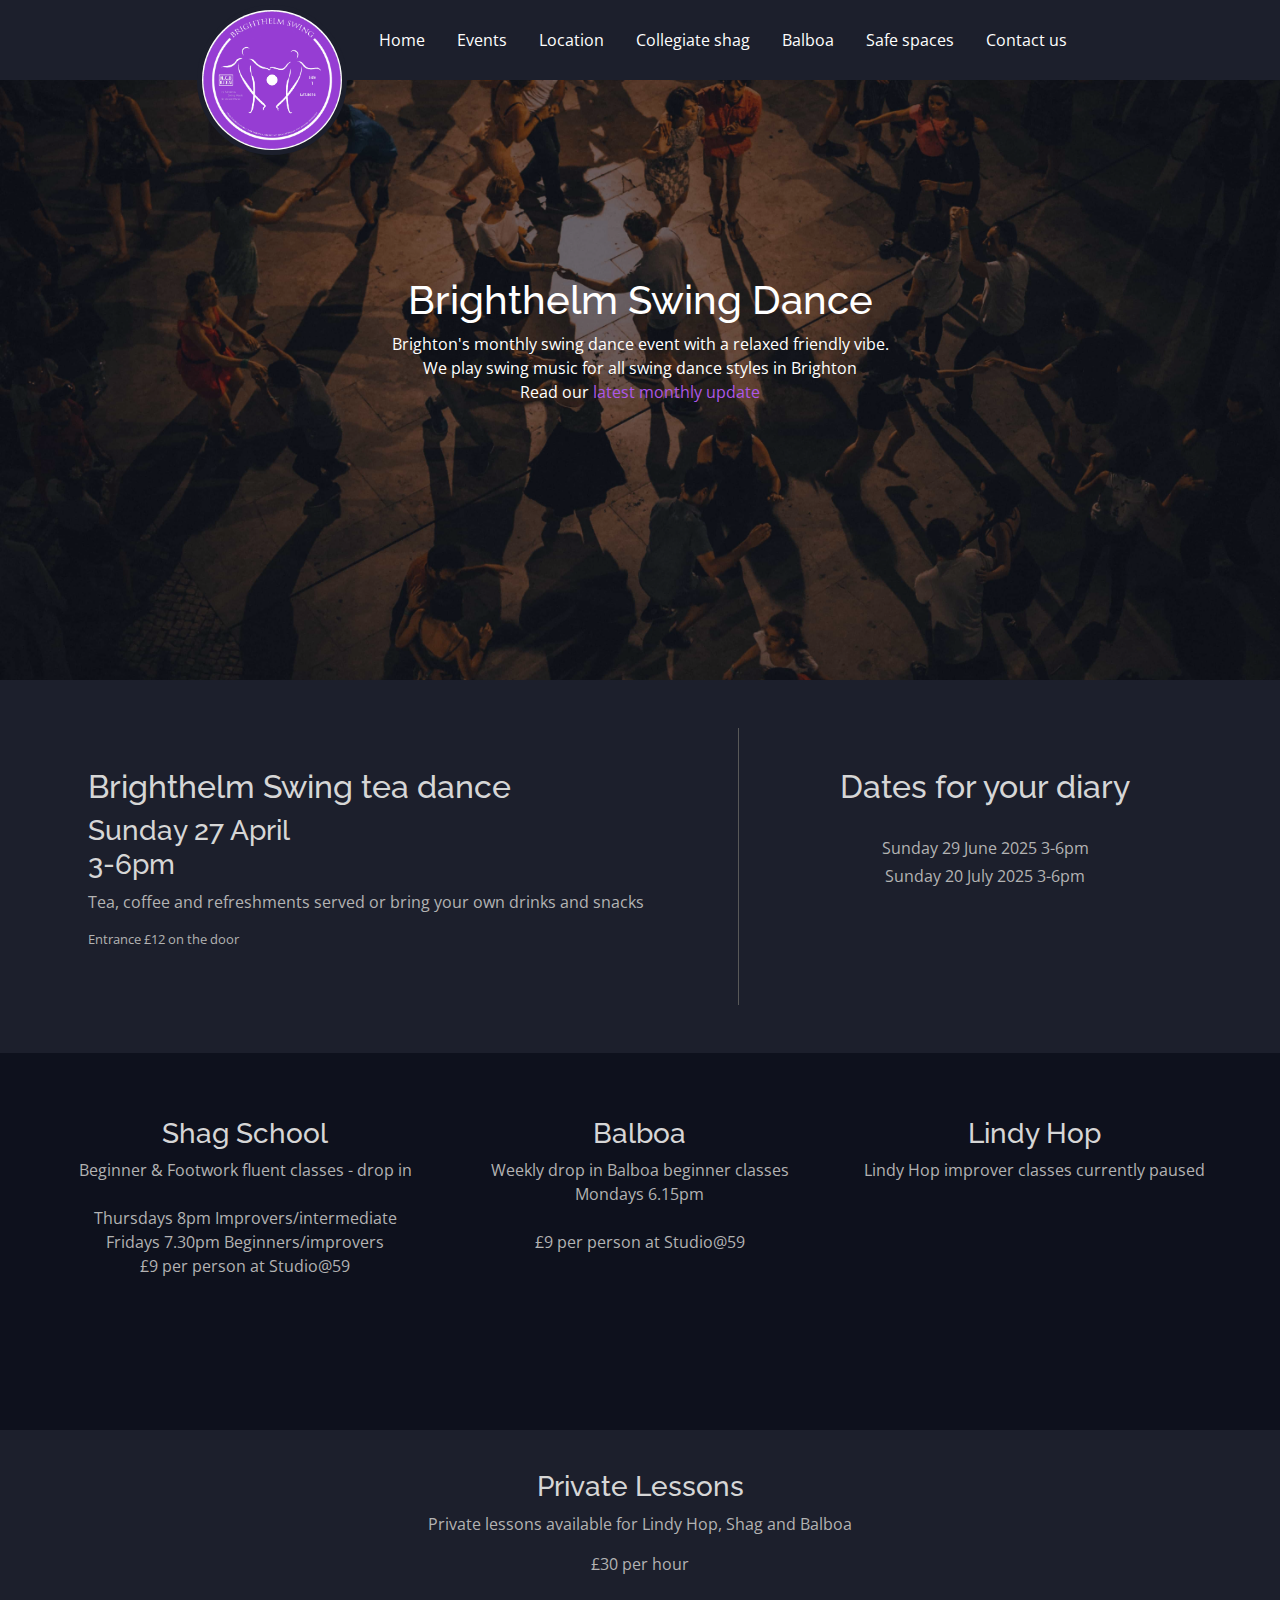
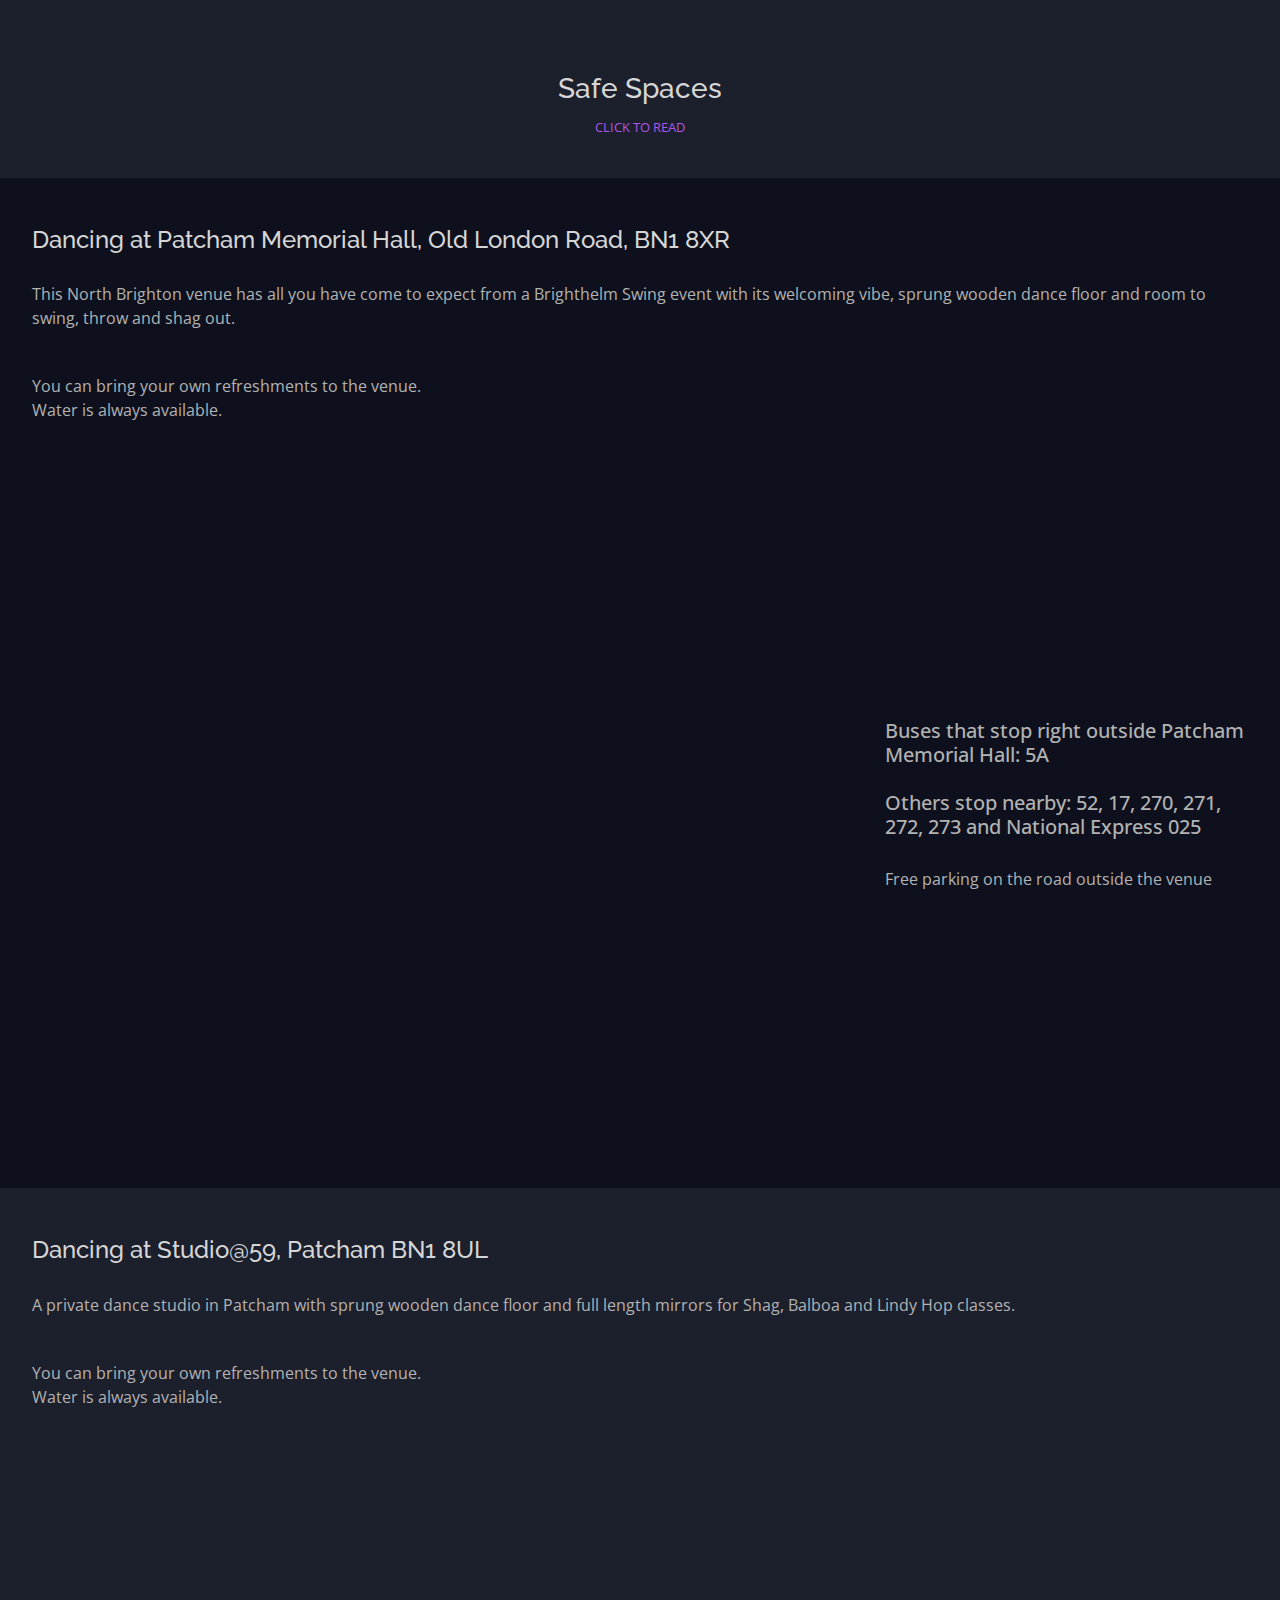
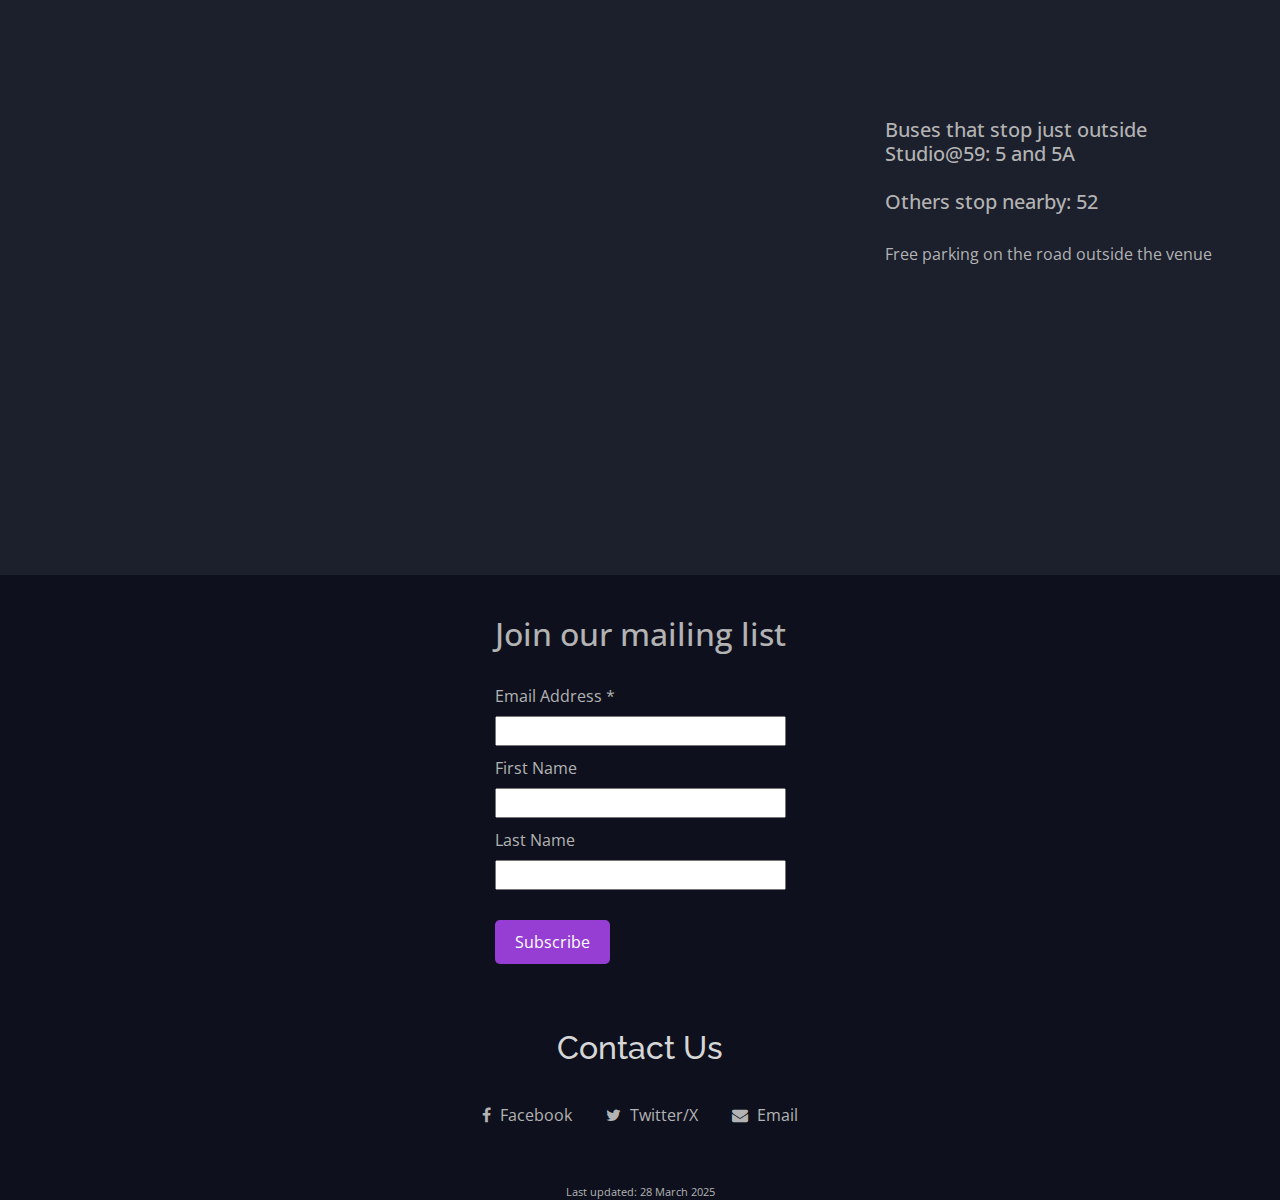
==== commit 621151f9: "Update brighton.html" ====
--- a/brighton.html
+++ b/brighton.html
@@ -131,10 +131,11 @@
             <h3 class="header">Shag School</h3>
             <p>
               Beginner & Footwork fluent classes - drop in<br /><br />
-             £9 per person (1 hour) <br />£14 per person (1.5hours) <br />at Studio@59 <br />
-             Thursdays 7.30pm Beginners <br />
-             Thursdays 8pm Improvers<br />
-             Thursdays 8.30pm Footwork fluent <br />Choose your start level and stay for as long as you like<br />
+           
+             Thursdays 8pm Improvers/intermediate  <br />
+             Fridays 7.30pm Beginners/improvers<br />
+                £9 per person at Studio@59 <br />
+           
               <br />  <br /><br />
             </p>
           </div>
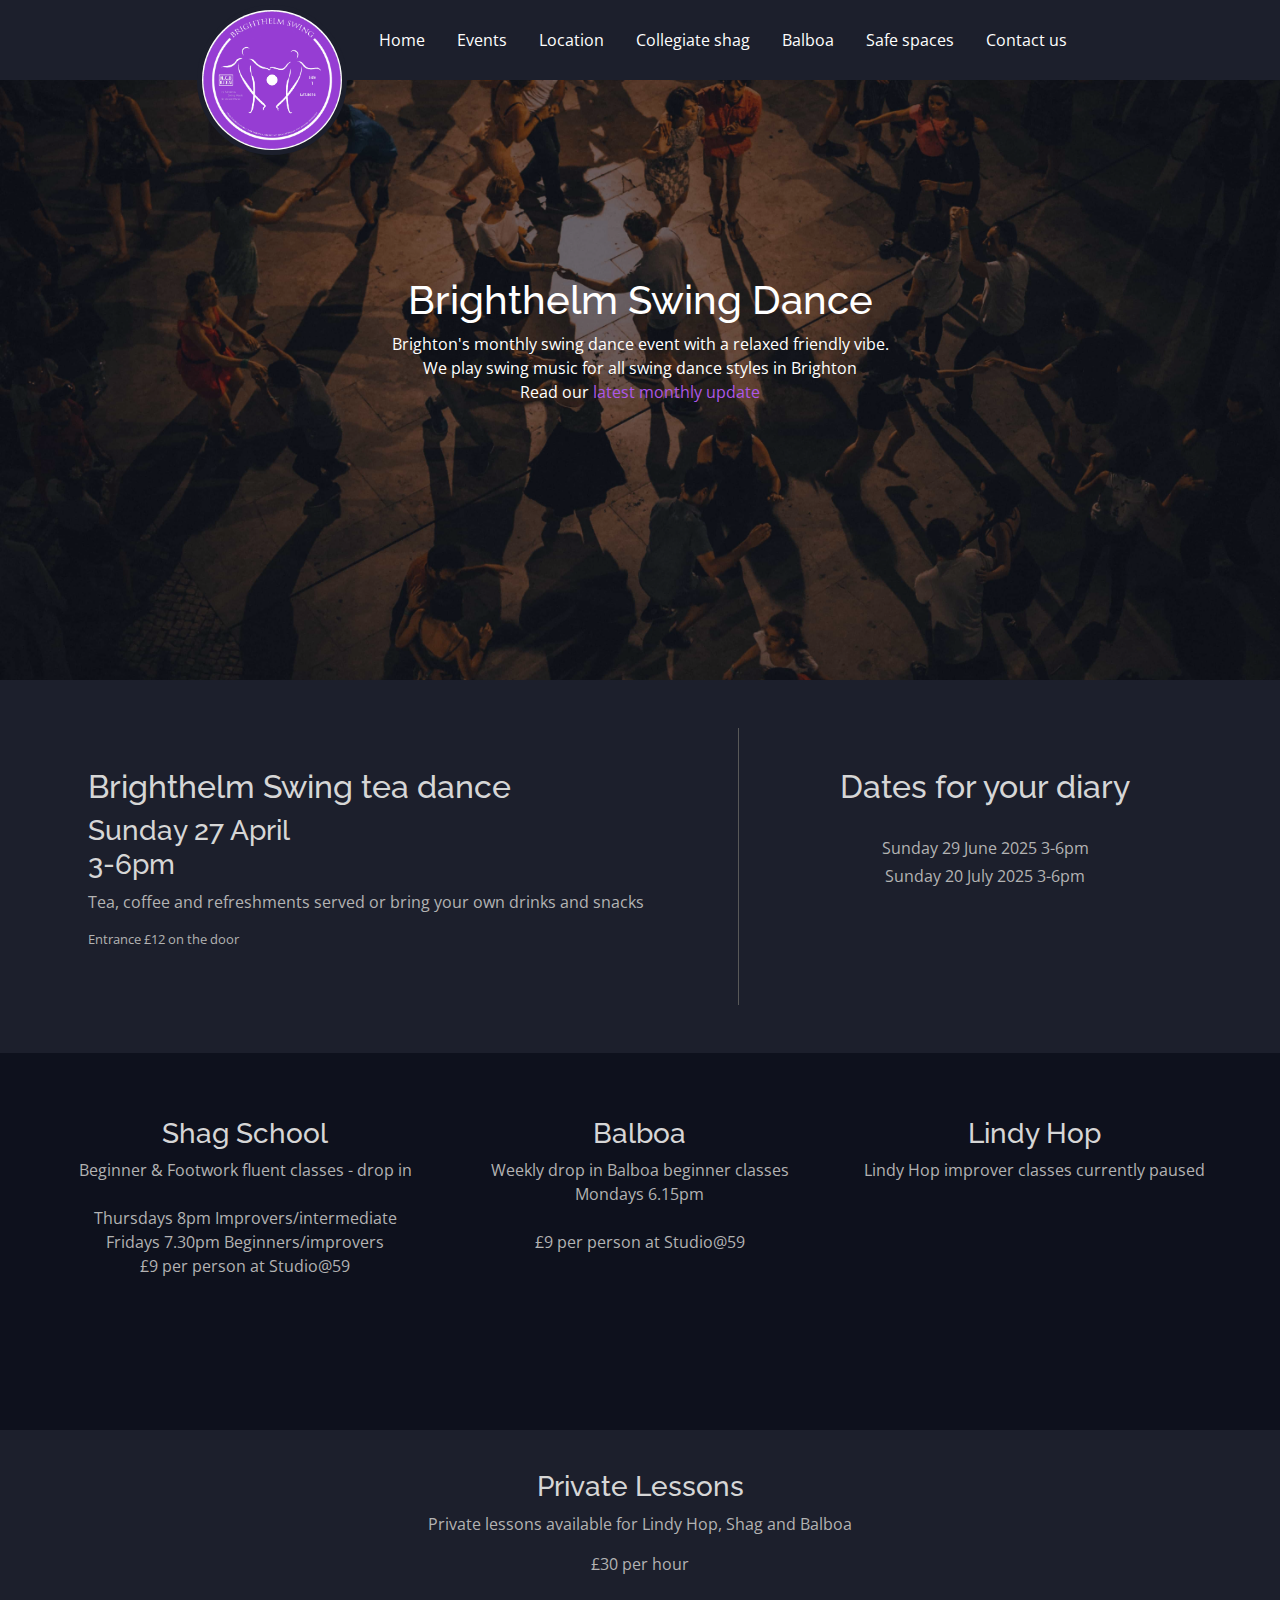
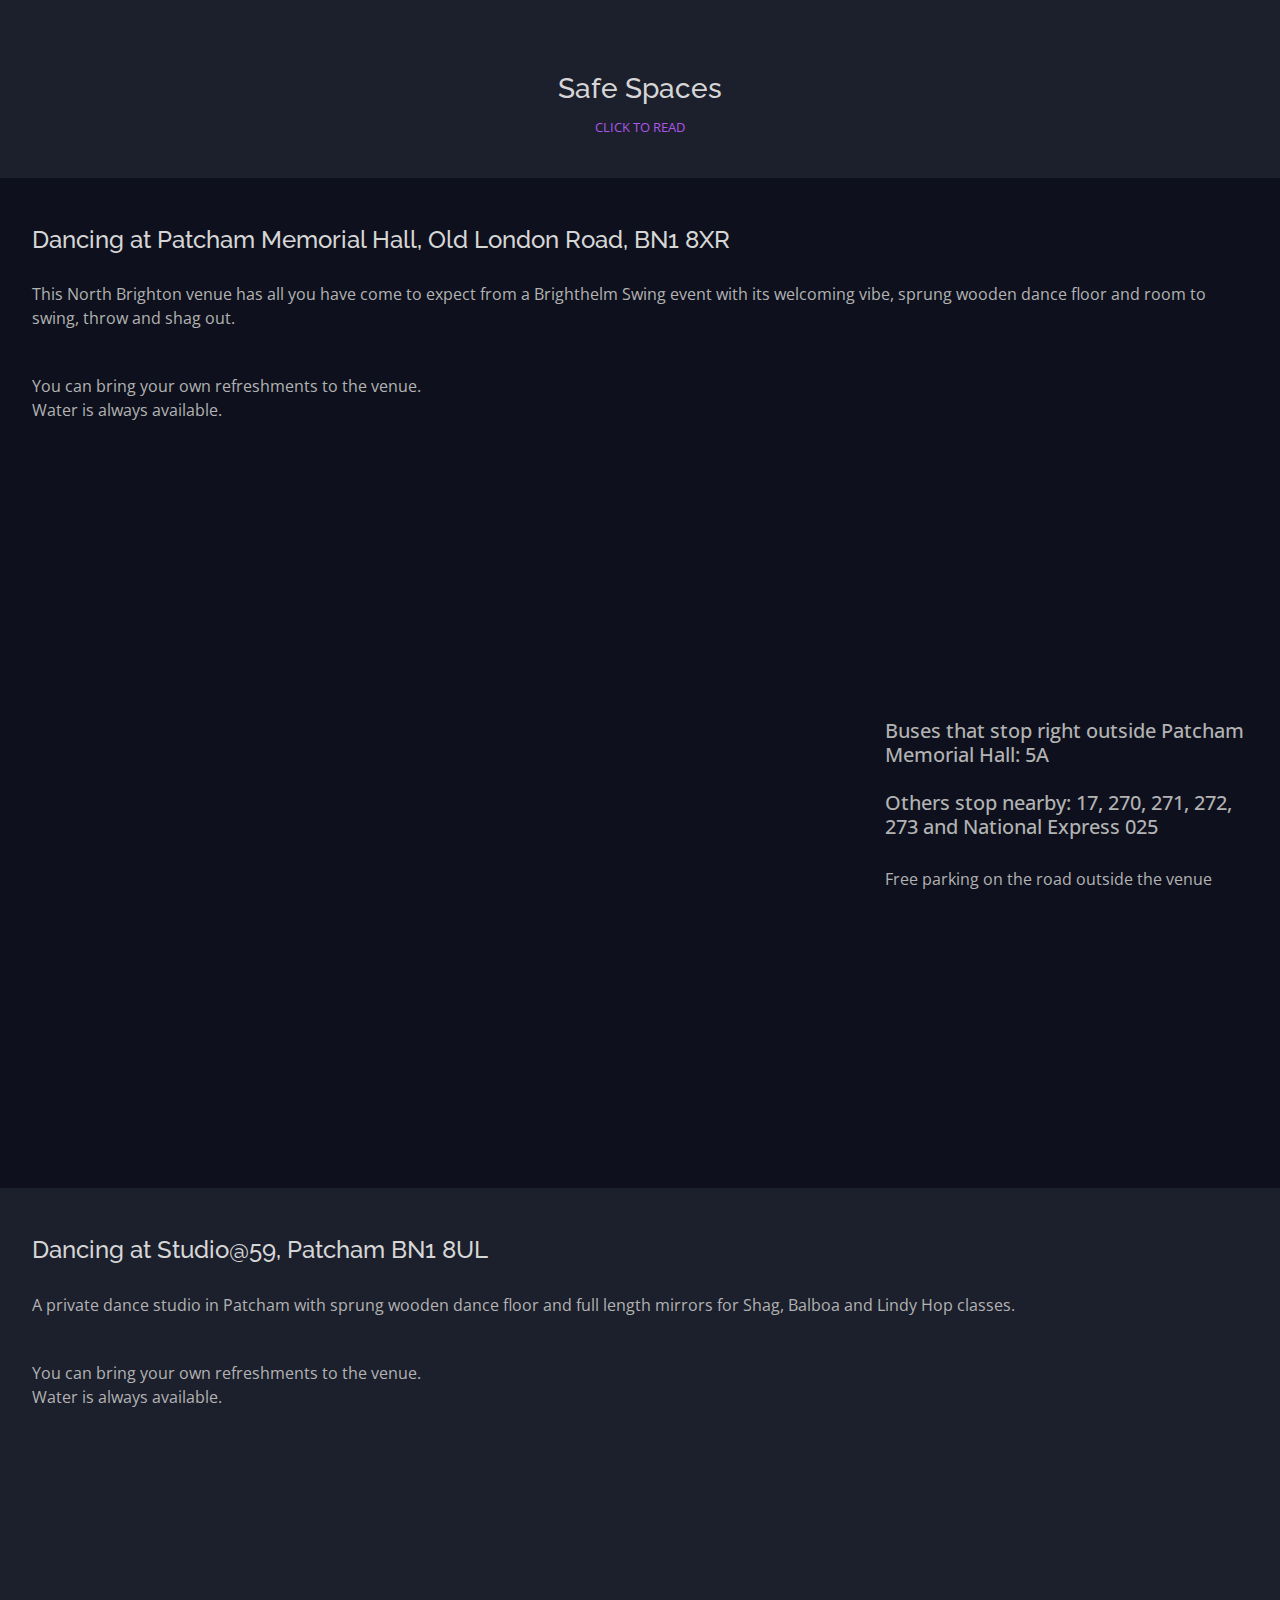
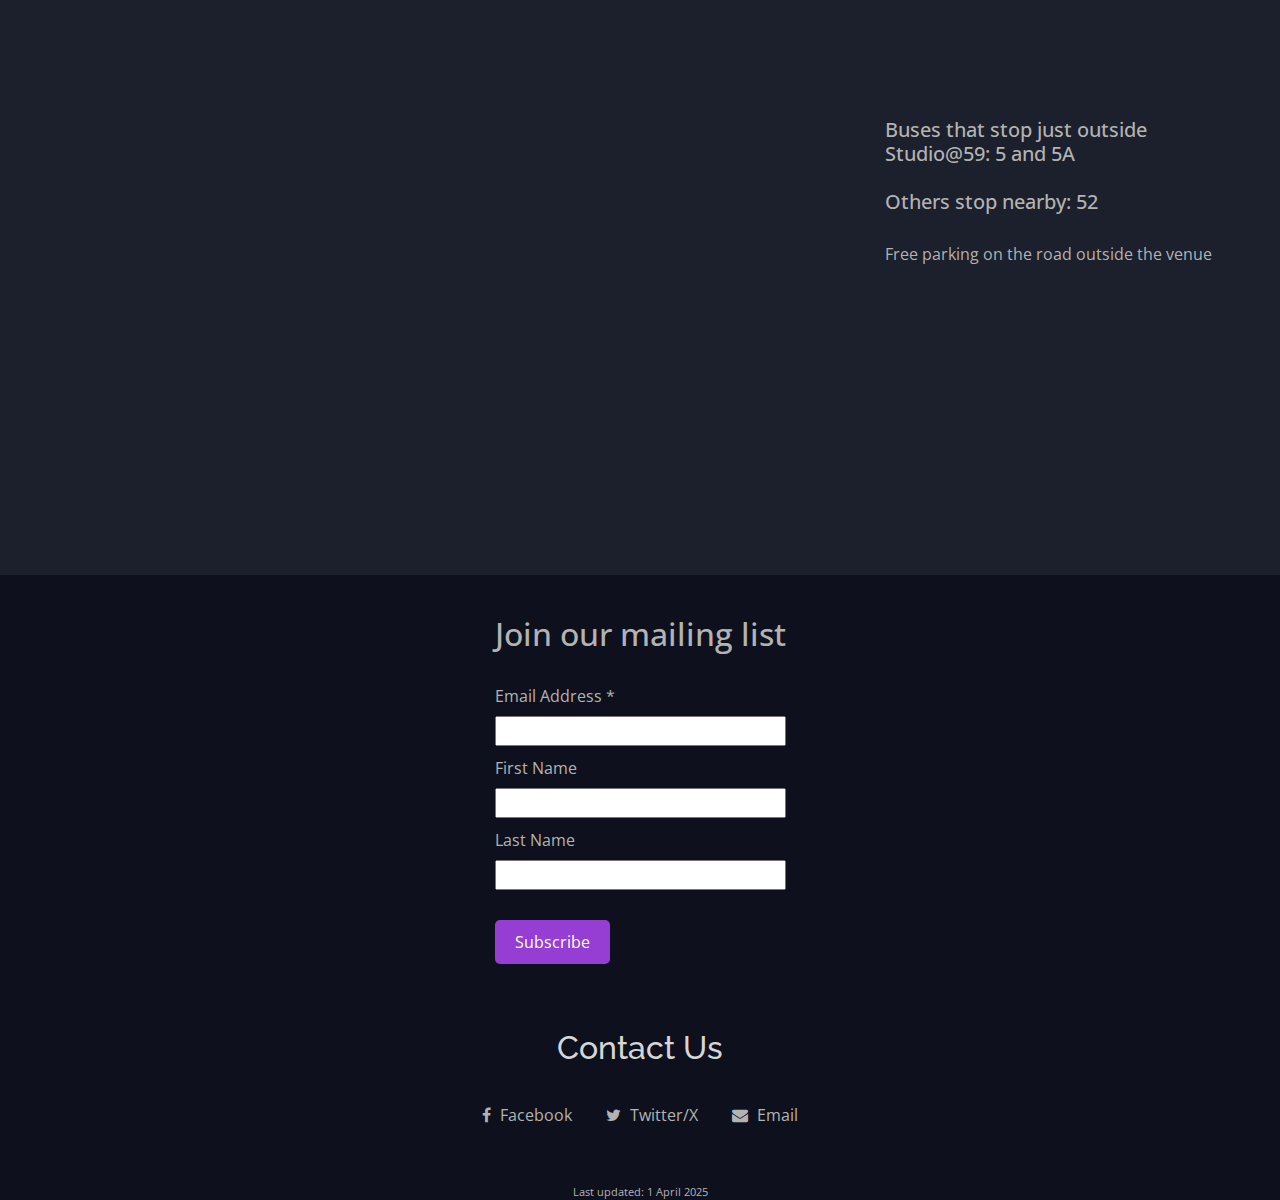
==== commit 862c29ad: "Update brighton.html" ====
--- a/brighton.html
+++ b/brighton.html
@@ -93,7 +93,7 @@
             vibe.
          
           <div>We play swing music for all swing dance styles in Brighton    </div>
-  <div> Read our <a href="https://mailchi.mp/5b21f6ca01d9/march-news-from-brighthelm-swing-6418496
+  <div> Read our <a href="https://mailchi.mp/7c48cd15fcc5/april-news-from-brighthelm-swing-6418913
 ">latest monthly update</a>  </div>  </div>
         <div class="swing-hero__overlay"></div> 
       </section>
@@ -207,7 +207,7 @@
           <div class="col-12 col-sm-4 swing-location__text-wrapper">
             <h5>
               Buses that stop right outside Patcham Memorial Hall: 5A <br />
-              <br />Others stop nearby: 52, 17, 270, 271, 272, 273 and National
+              <br />Others stop nearby: 17, 270, 271, 272, 273 and National
               Express 025
             </h5>
             <div>
@@ -361,7 +361,7 @@
         </ul>
       </section>
 
-      <p class="last-updated">Last updated: 28 March 2025 </p>
+      <p class="last-updated">Last updated: 1 April 2025 </p>
   </div>
     <!-- Jquery -->
     <script src="https://cdnjs.cloudflare.com/ajax/libs/jquery/3.2.1/jquery.min.js"></script>
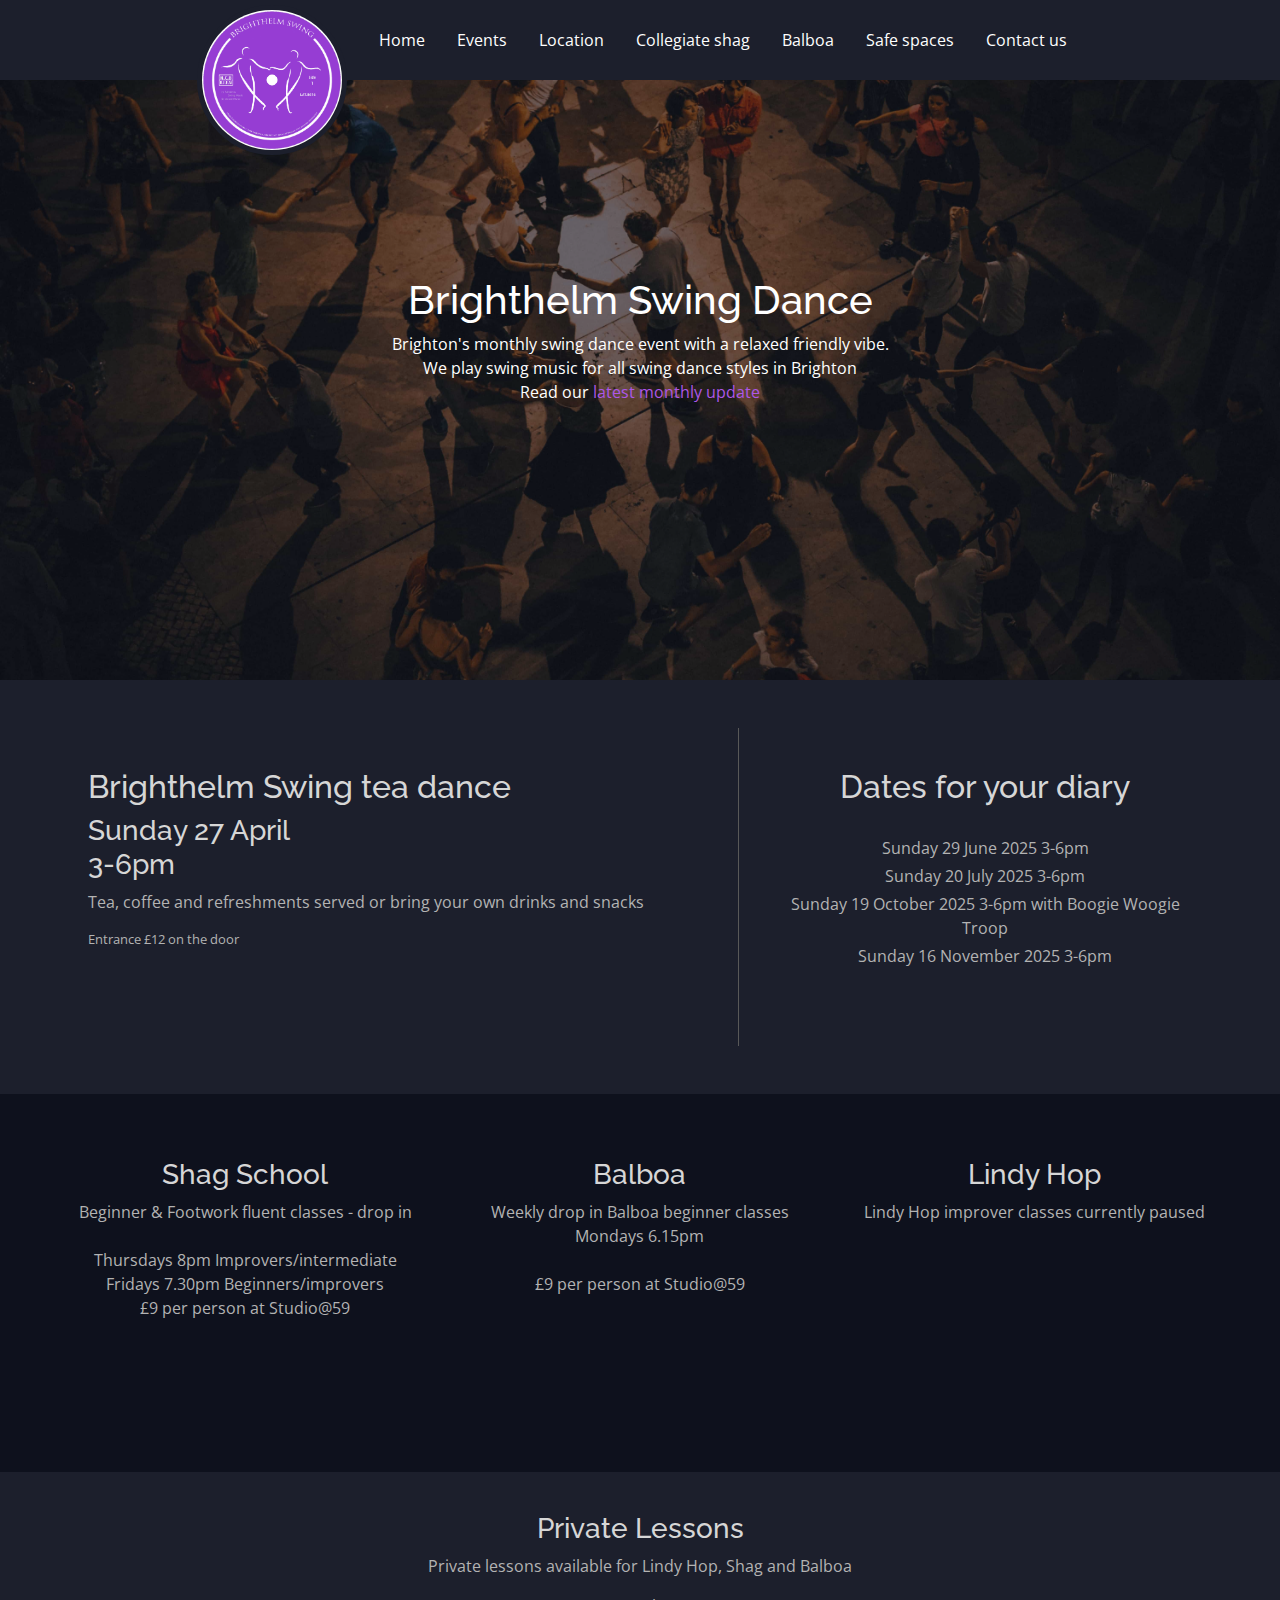
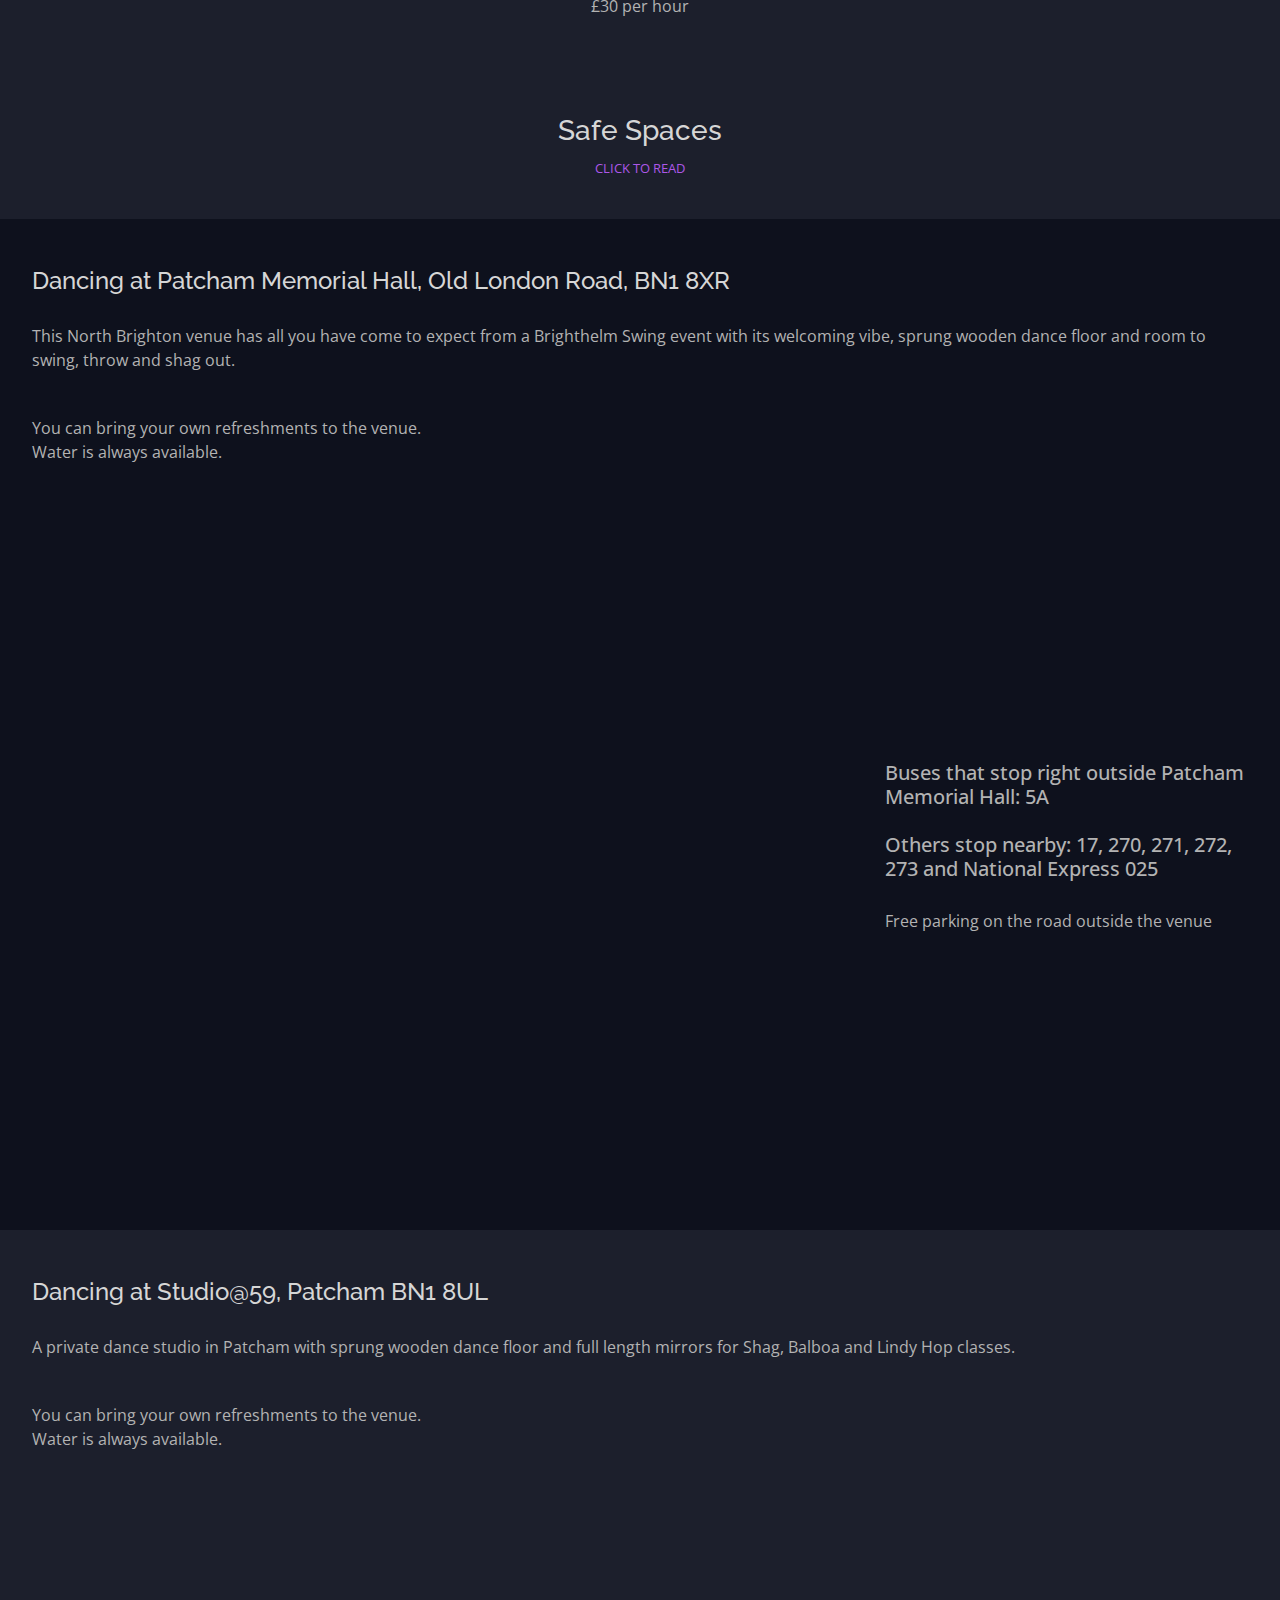
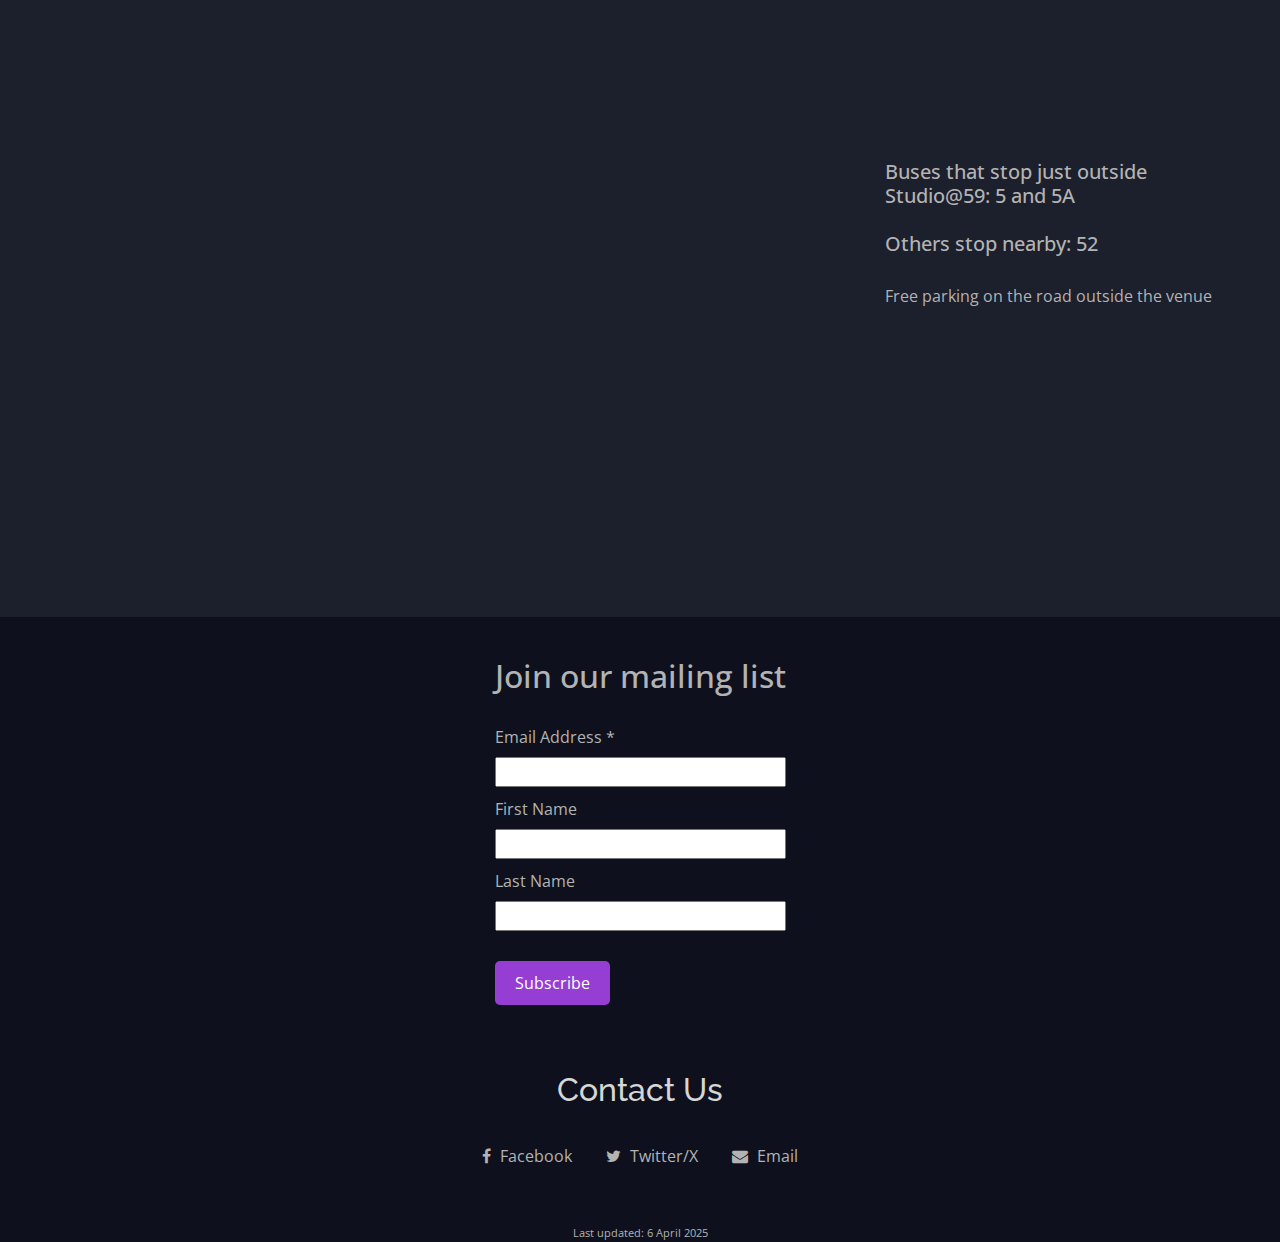
==== commit 46445146: "Update brighton.html" ====
--- a/brighton.html
+++ b/brighton.html
@@ -117,6 +117,8 @@
      
             <li>Sunday 29 June 2025 3-6pm </li>
             <li>Sunday 20 July 2025 3-6pm </li>
+              <li>Sunday 19 October 2025 3-6pm with Boogie Woogie Troop </li>
+              <li>Sunday 16 November 2025 3-6pm </li>
             </ul>
            
           </div>
@@ -361,7 +363,7 @@
         </ul>
       </section>
 
-      <p class="last-updated">Last updated: 1 April 2025 </p>
+      <p class="last-updated">Last updated: 6 April 2025 </p>
   </div>
     <!-- Jquery -->
     <script src="https://cdnjs.cloudflare.com/ajax/libs/jquery/3.2.1/jquery.min.js"></script>
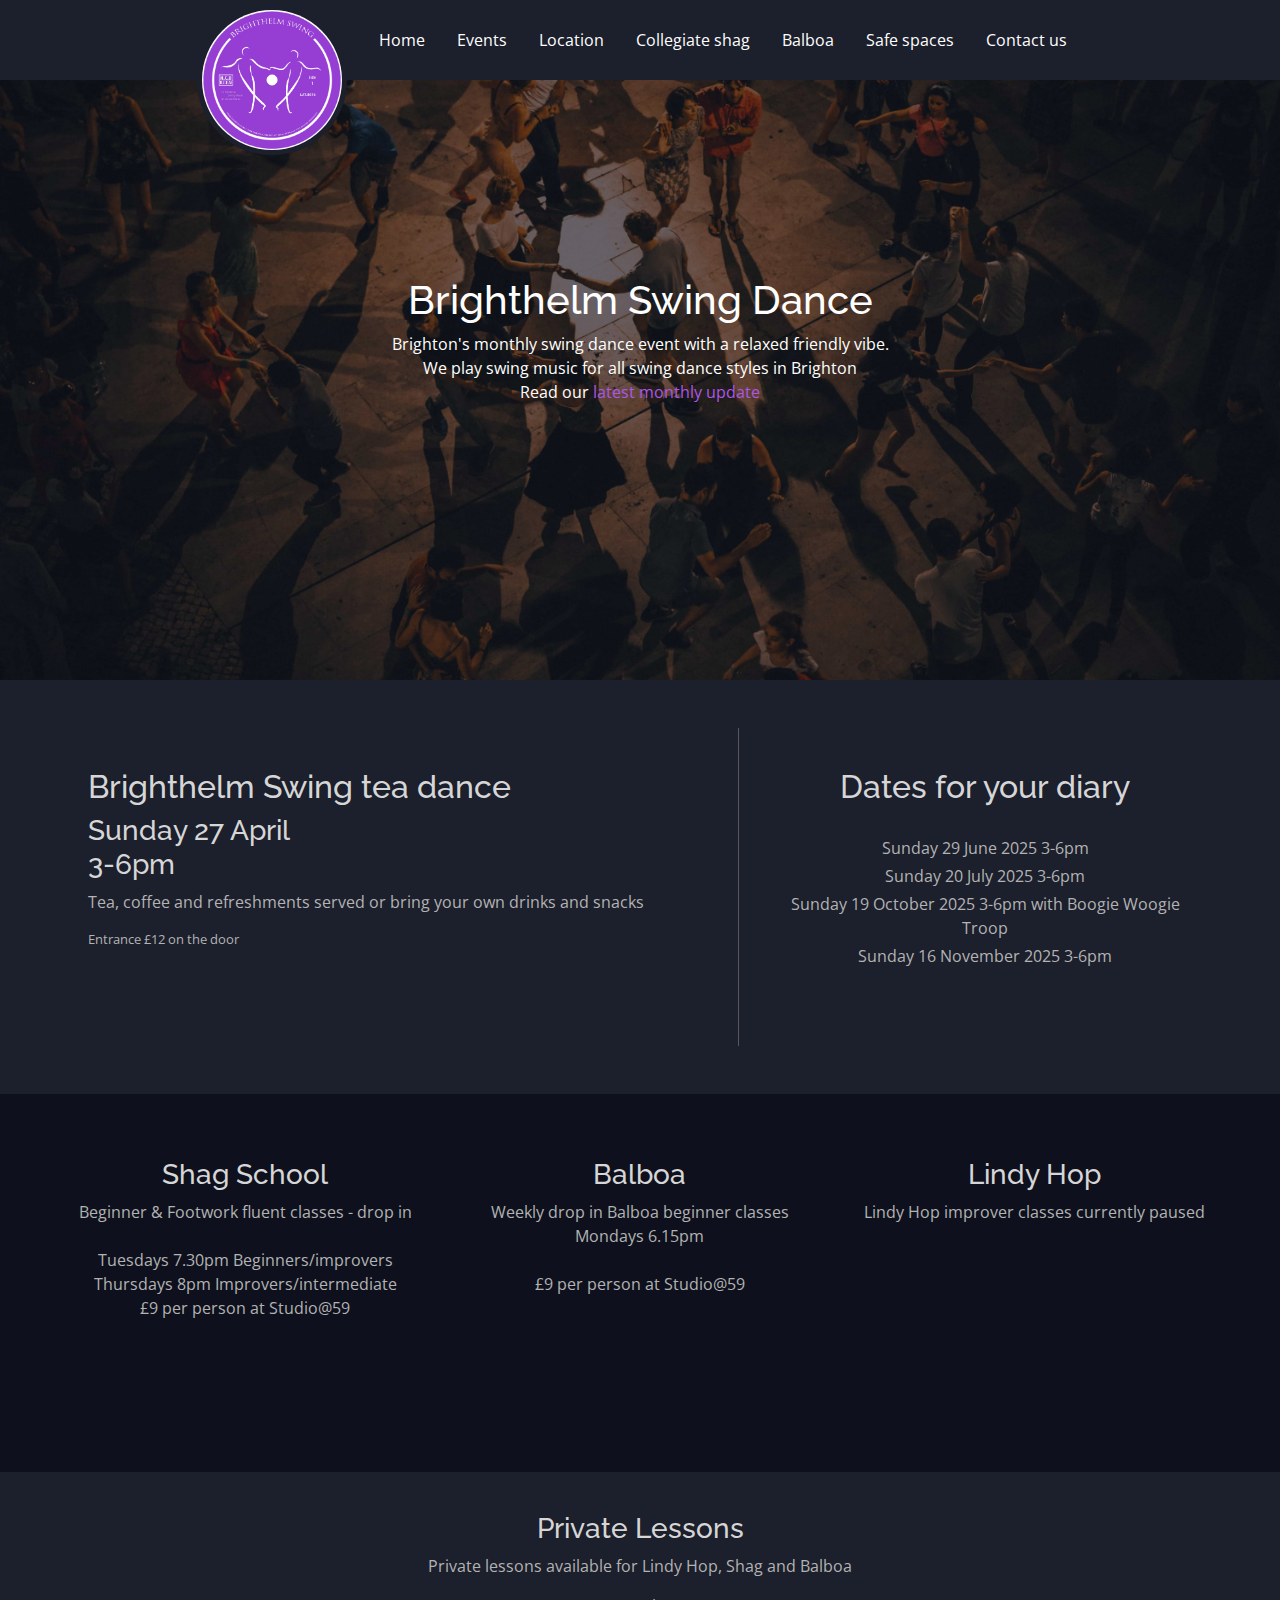
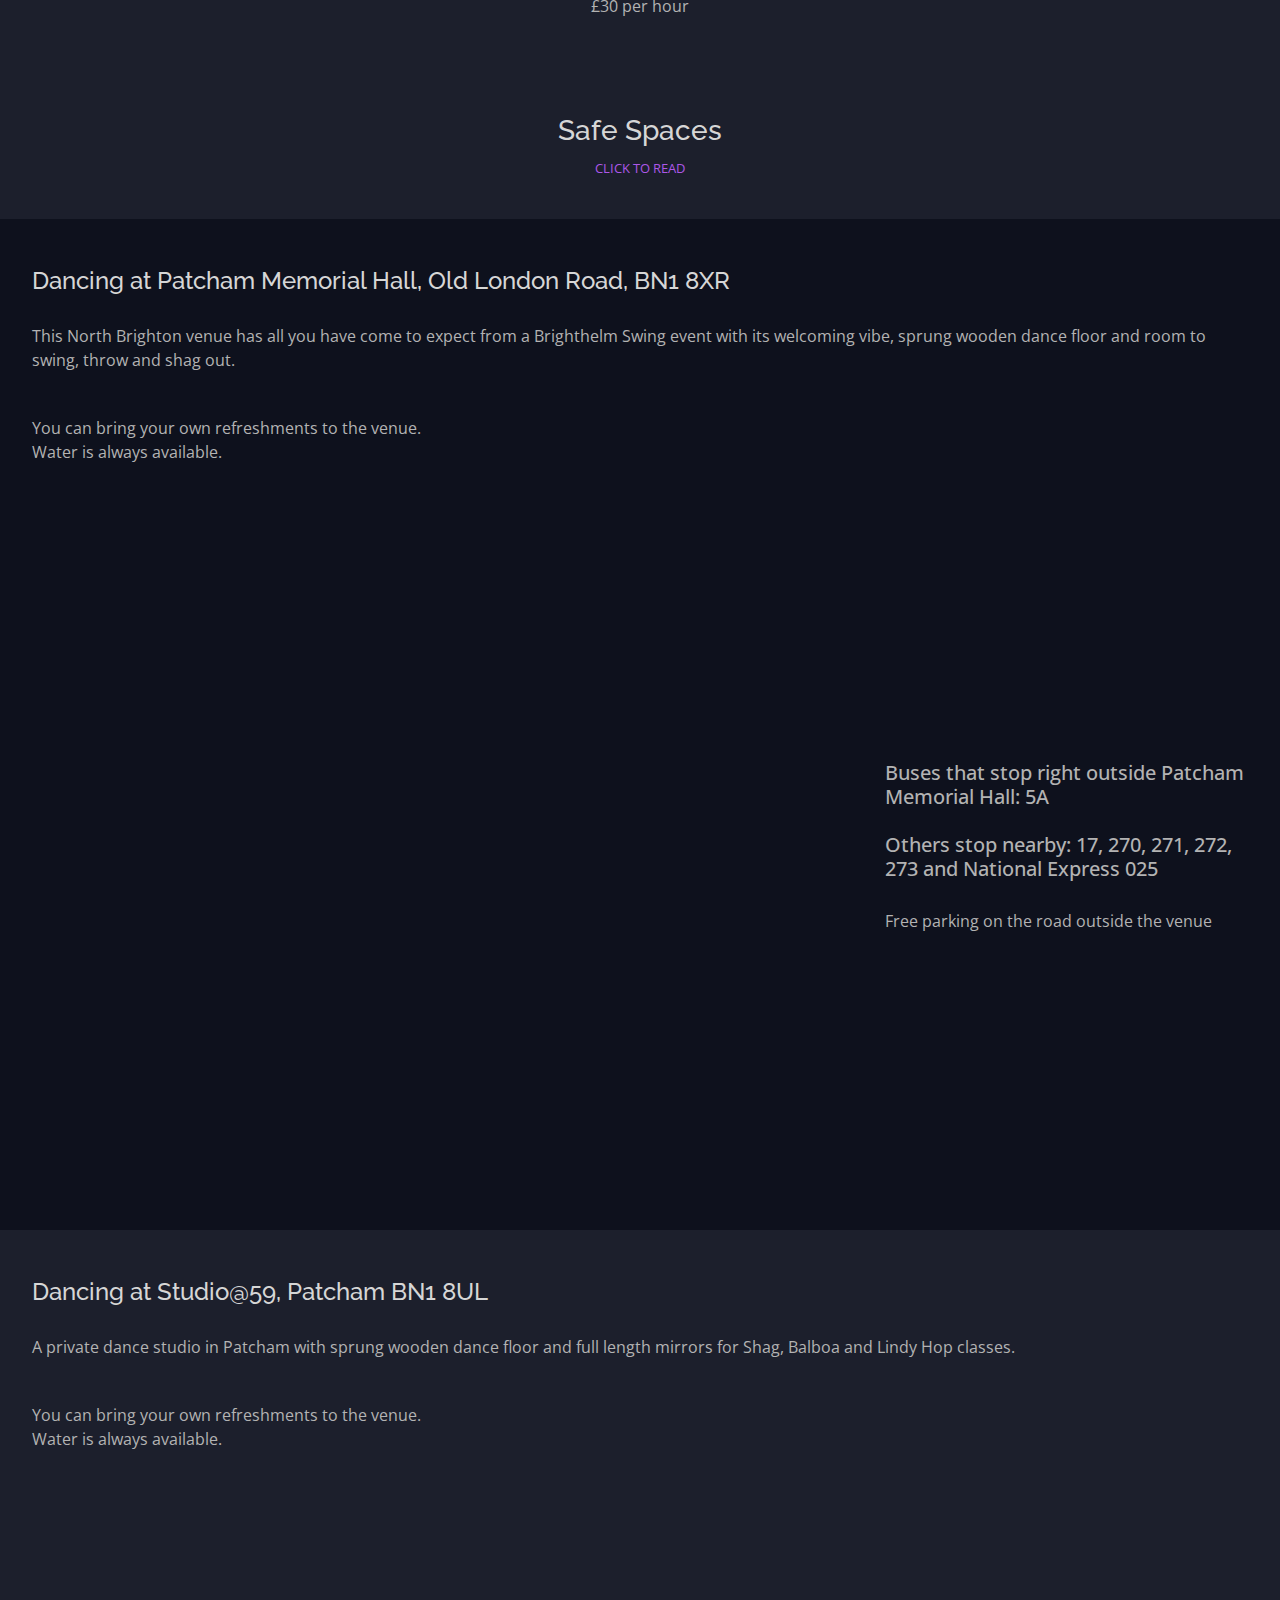
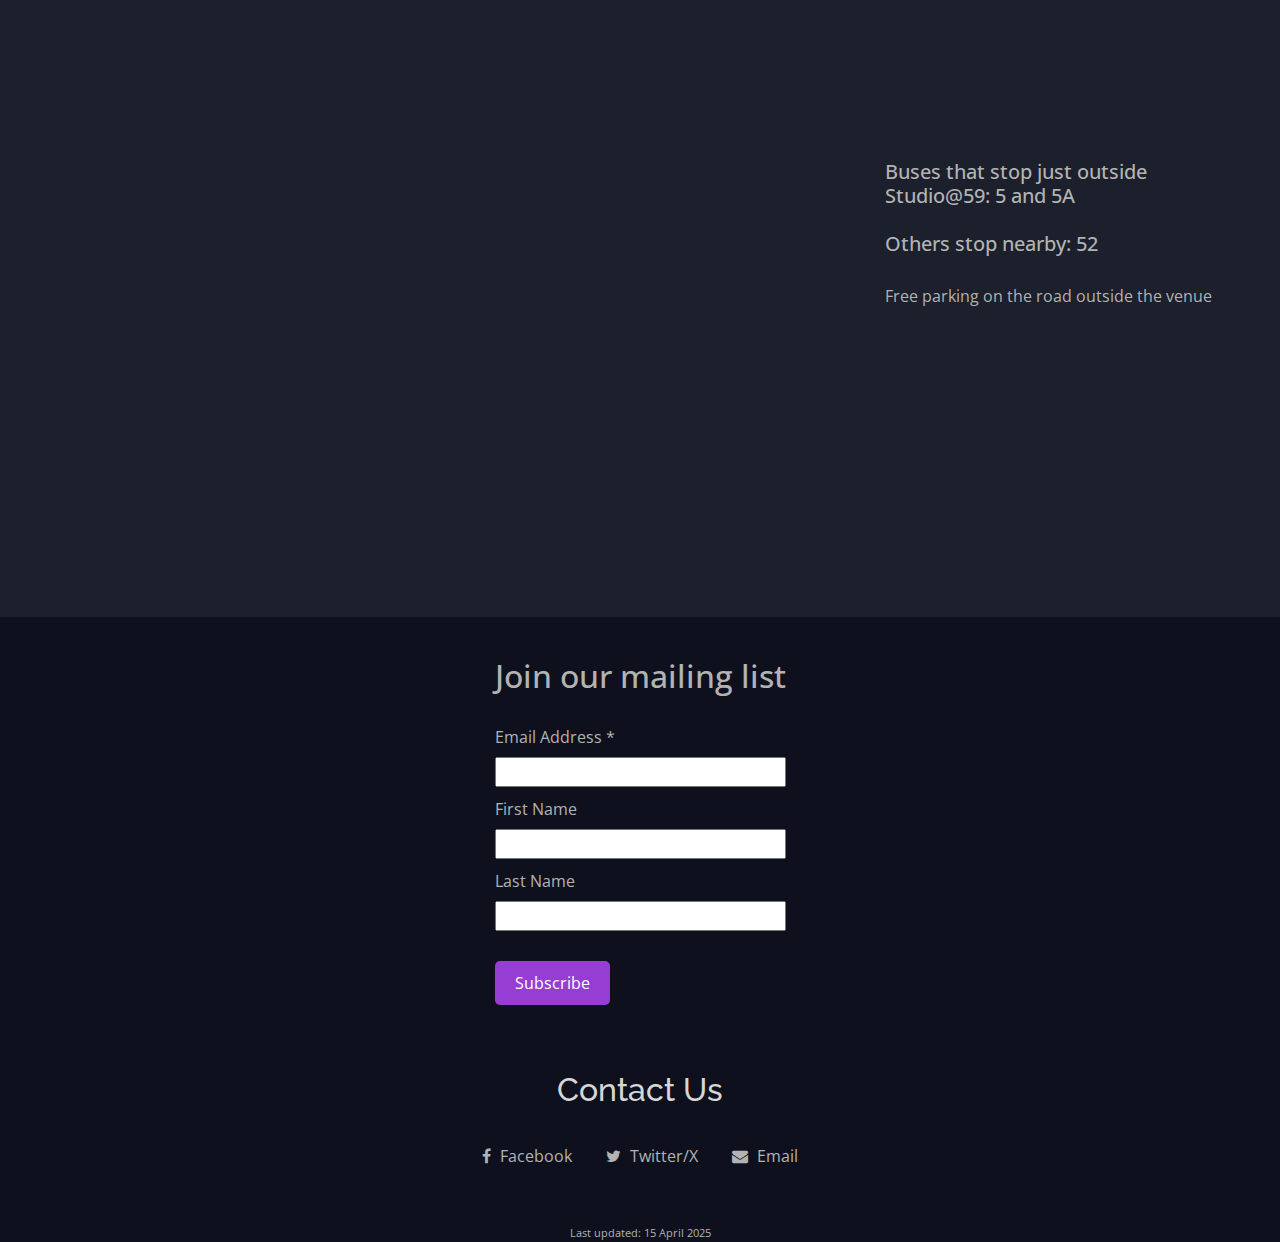
==== commit 187f2e2f: "Update brighton.html" ====
--- a/brighton.html
+++ b/brighton.html
@@ -133,10 +133,9 @@
             <h3 class="header">Shag School</h3>
             <p>
               Beginner & Footwork fluent classes - drop in<br /><br />
-           
+           Tuesdays 7.30pm Beginners/improvers<br />
              Thursdays 8pm Improvers/intermediate  <br />
-             Fridays 7.30pm Beginners/improvers<br />
-                £9 per person at Studio@59 <br />
+             £9 per person at Studio@59 <br />
            
               <br />  <br /><br />
             </p>
@@ -363,7 +362,7 @@
         </ul>
       </section>
 
-      <p class="last-updated">Last updated: 6 April 2025 </p>
+      <p class="last-updated">Last updated: 15 April 2025 </p>
   </div>
     <!-- Jquery -->
     <script src="https://cdnjs.cloudflare.com/ajax/libs/jquery/3.2.1/jquery.min.js"></script>
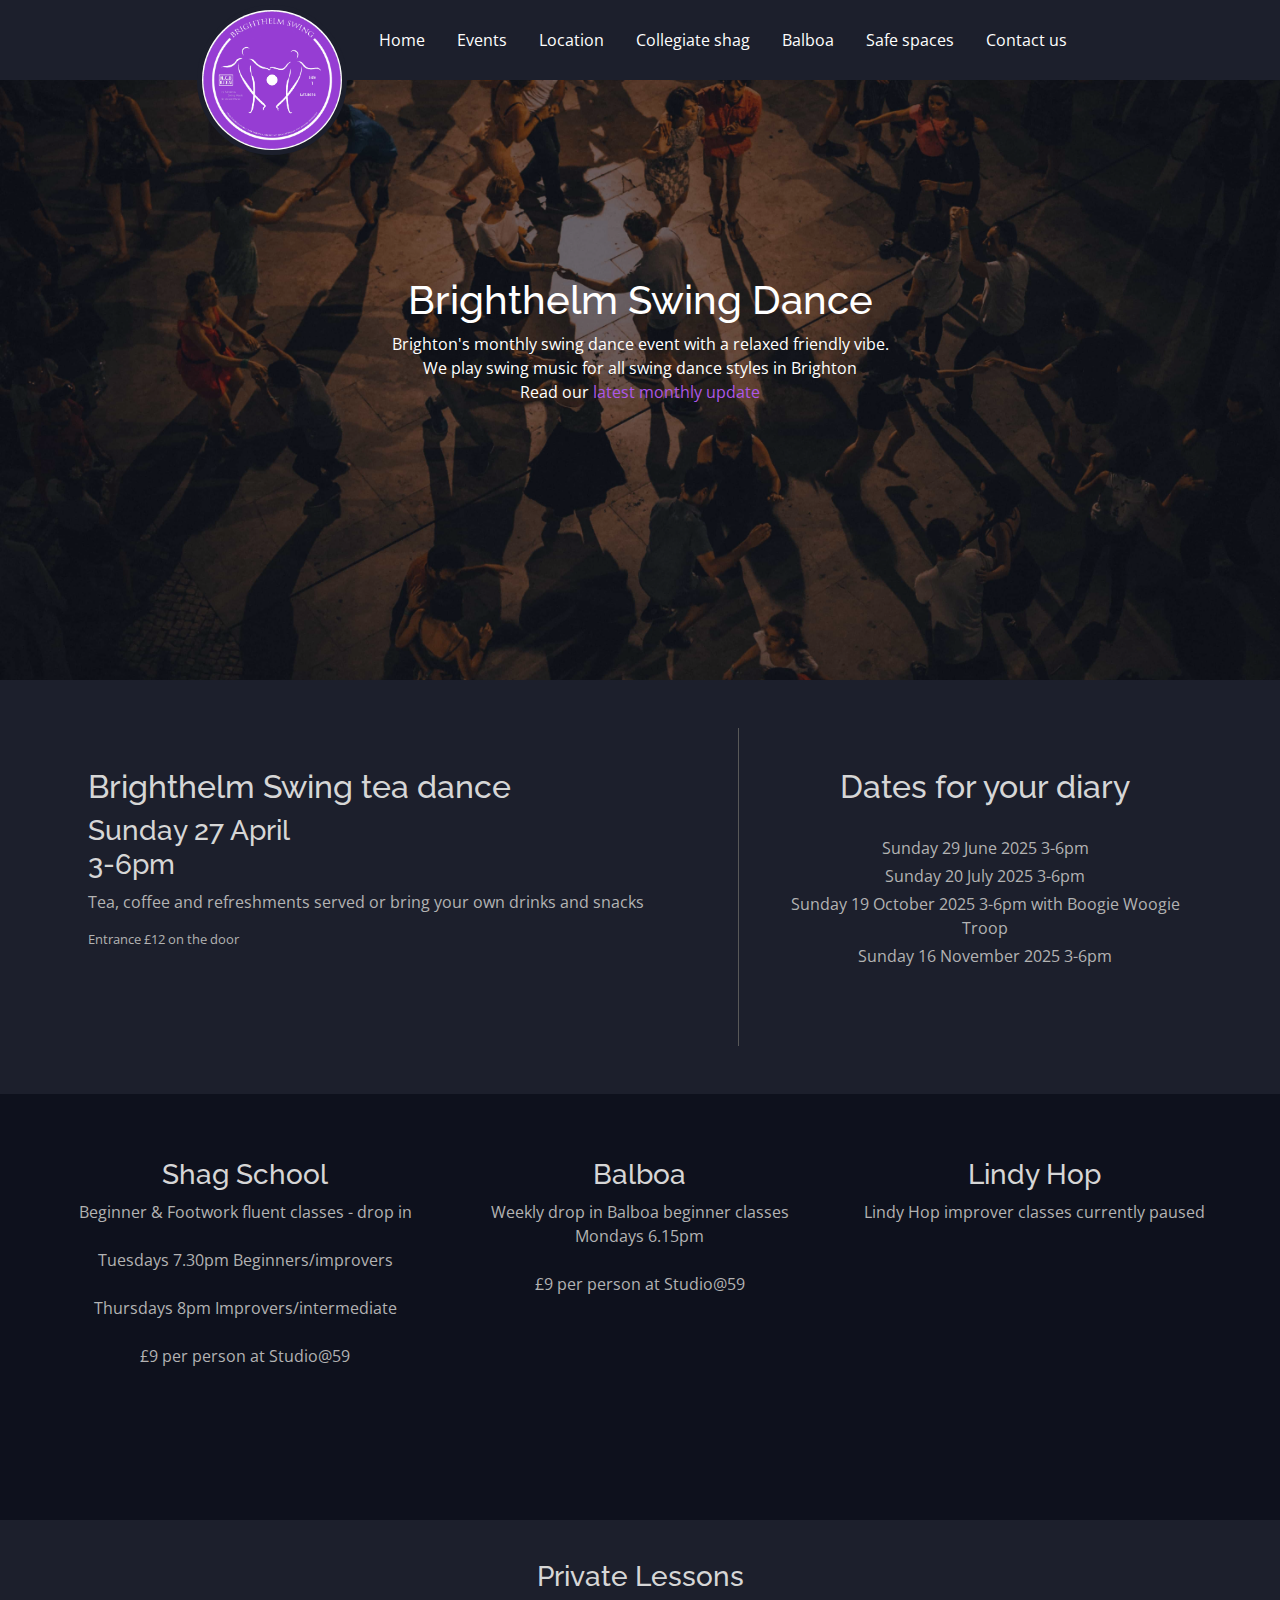
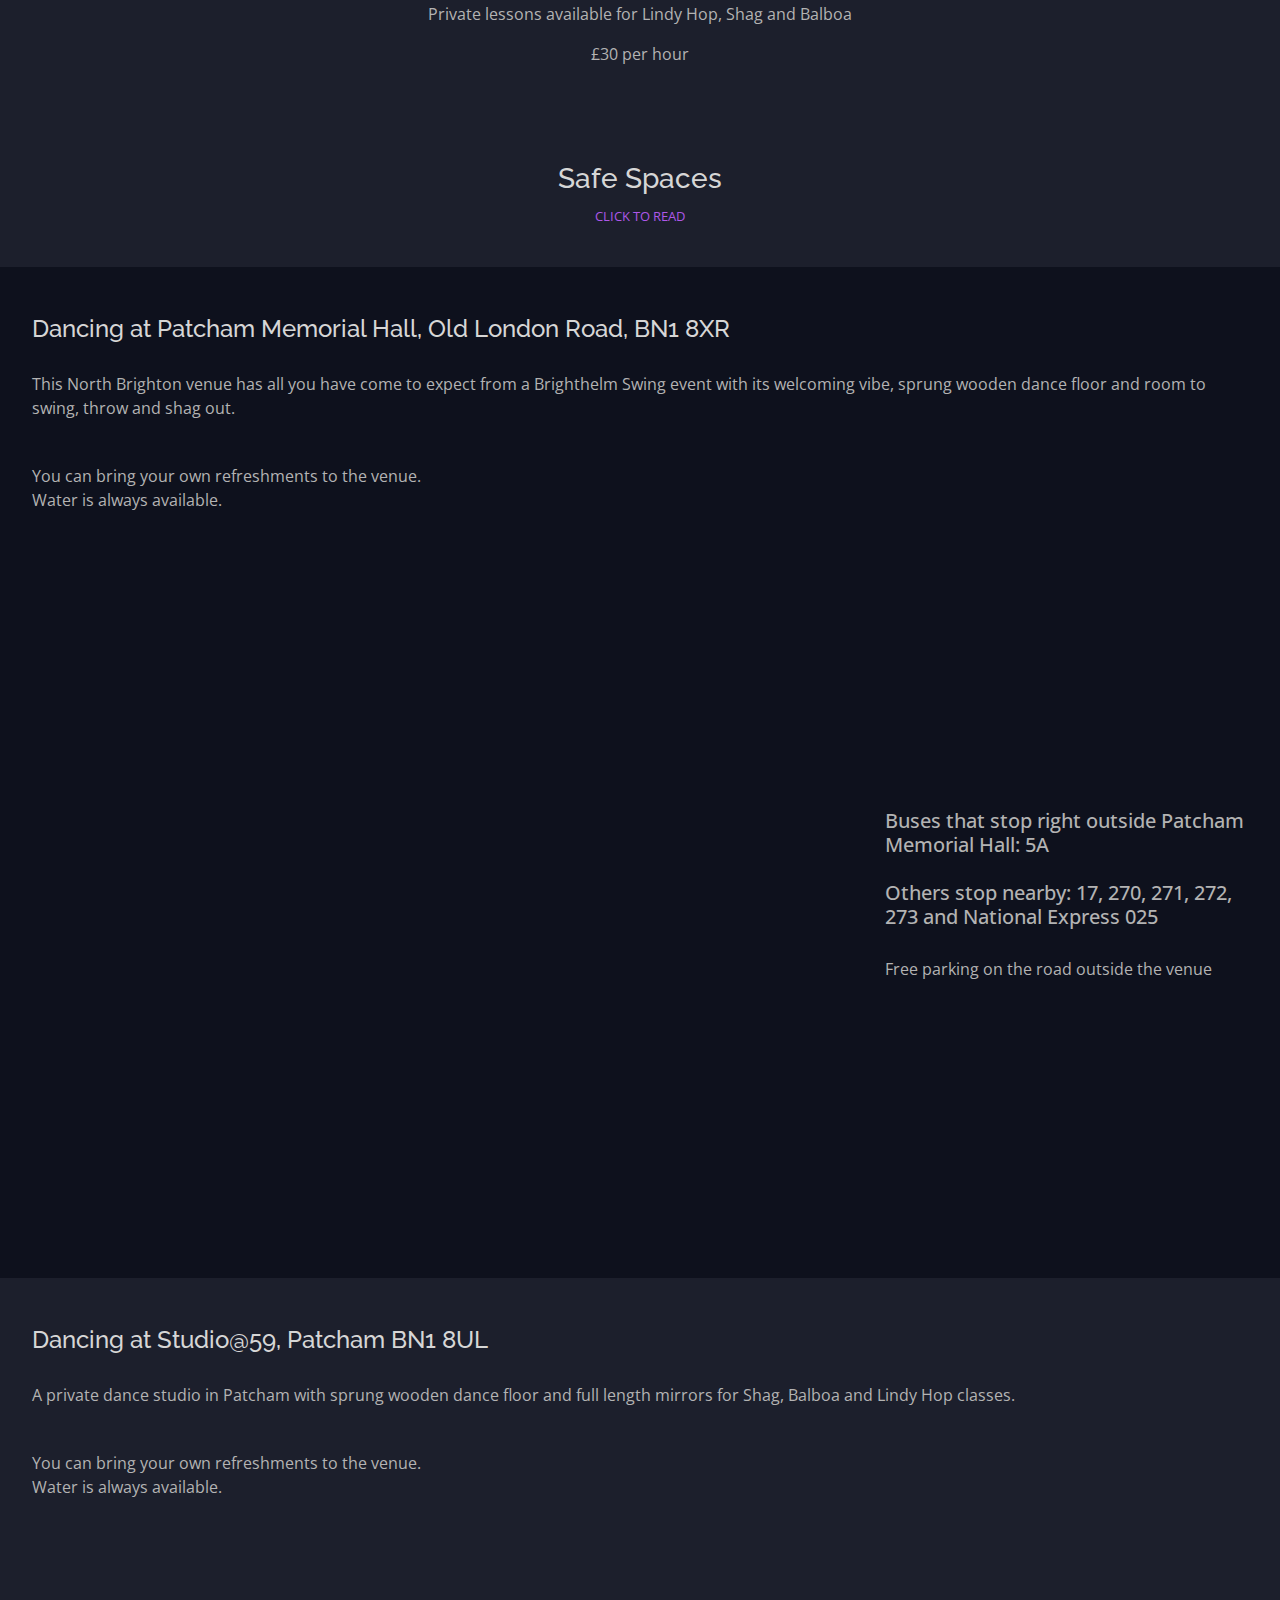
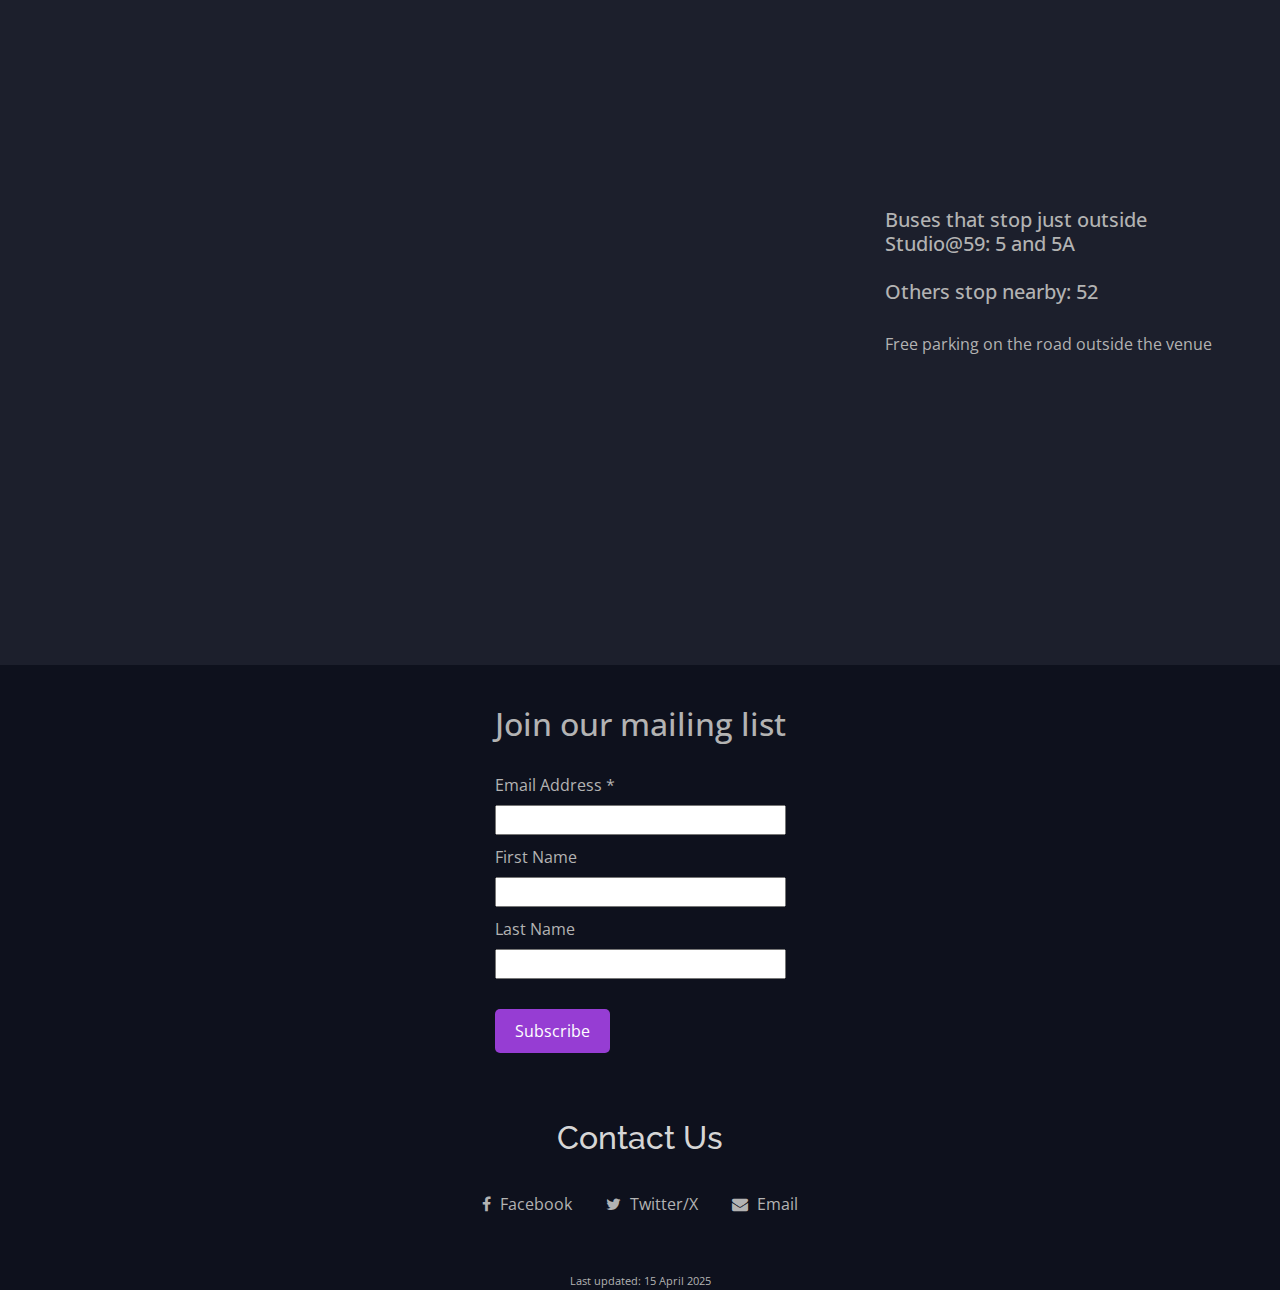
==== commit 8a5d7e33: "Update brighton.html" ====
--- a/brighton.html
+++ b/brighton.html
@@ -133,8 +133,8 @@
             <h3 class="header">Shag School</h3>
             <p>
               Beginner & Footwork fluent classes - drop in<br /><br />
-           Tuesdays 7.30pm Beginners/improvers<br />
-             Thursdays 8pm Improvers/intermediate  <br />
+           Tuesdays 7.30pm Beginners/improvers<br /><br />
+             Thursdays 8pm Improvers/intermediate  <br /><br />
              £9 per person at Studio@59 <br />
            
               <br />  <br /><br />
